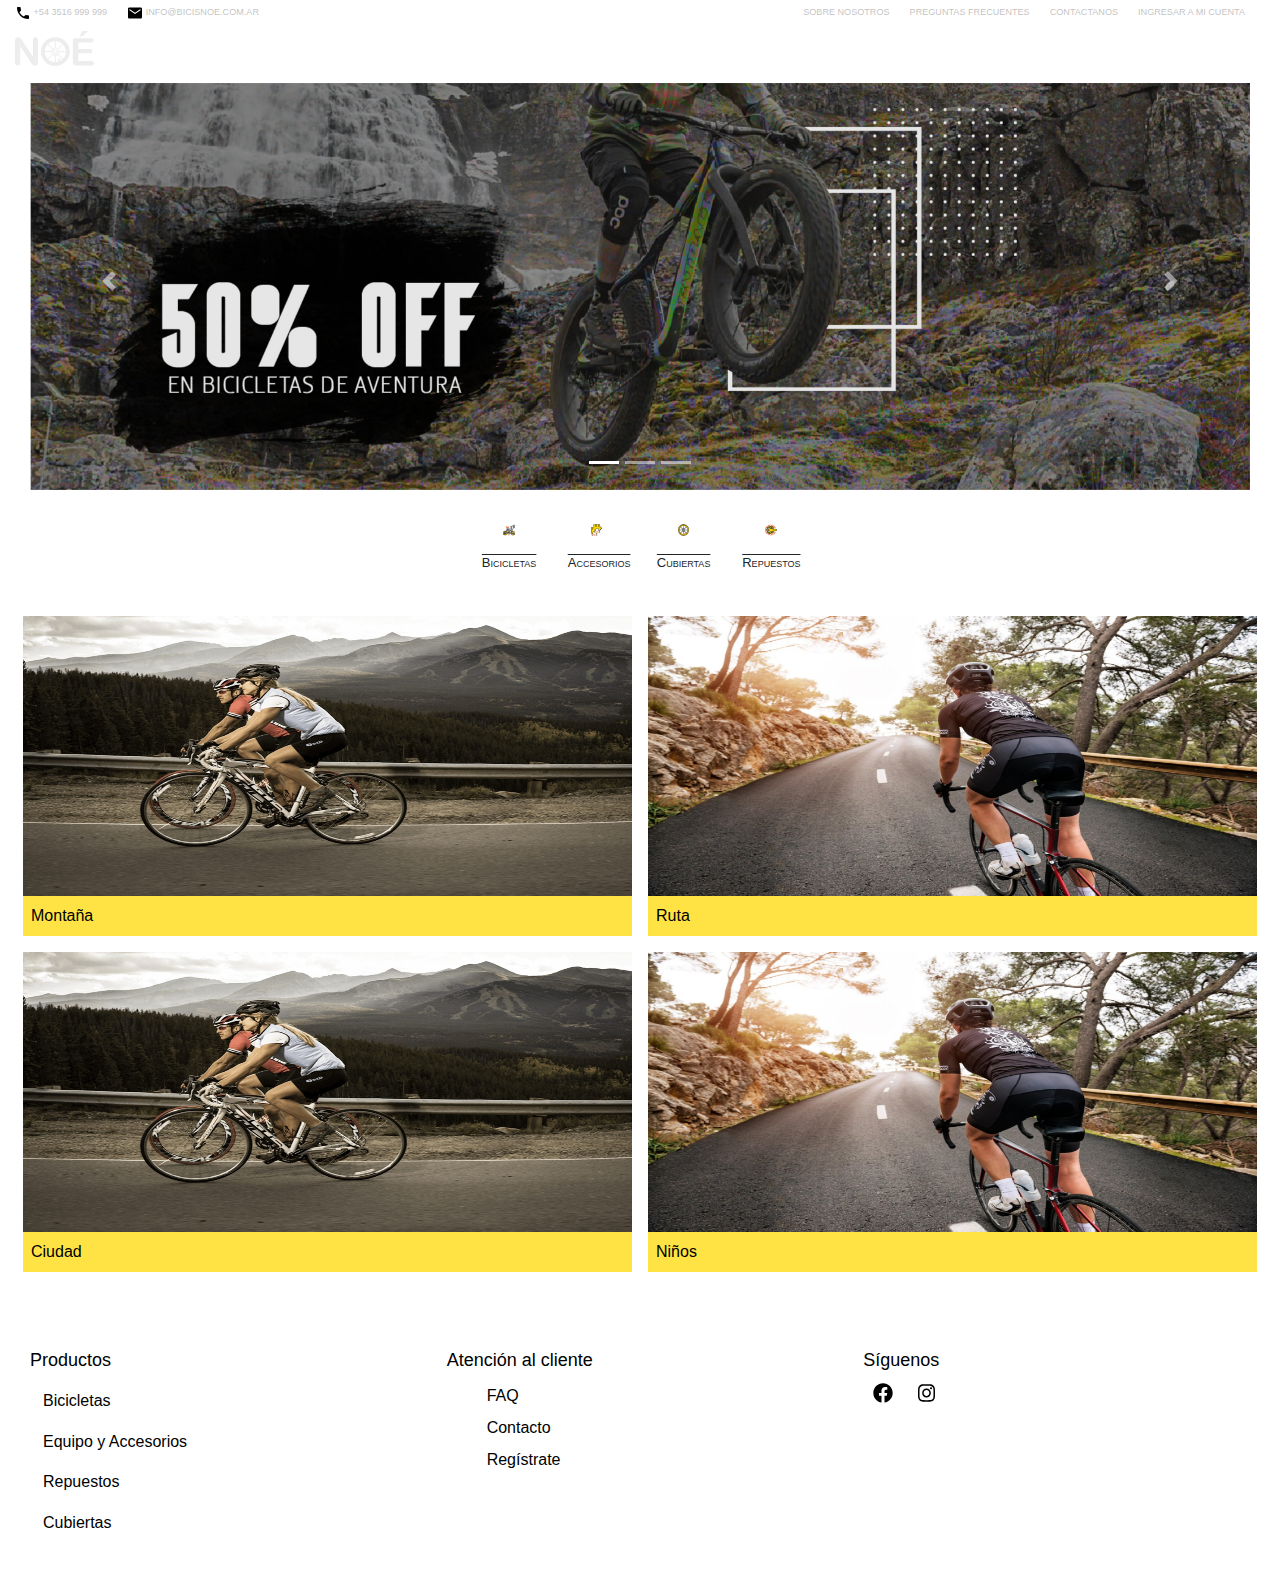
==== index.html @ f41d350d "usuario e iconos de busqueda" ====
<!DOCTYPE html>
<html lang="en">
<head>
  <meta charset="UTF-8">
  <meta name="viewport" content="width=device-width, initial-scale=1.0">
  <meta http-equiv="X-UA-Compatible" content="ie=edge">
  <!-- Bootstrap CSS -->
  <link rel="stylesheet" href="https://stackpath.bootstrapcdn.com/bootstrap/4.3.1/css/bootstrap.min.css" integrity="sha384-ggOyR0iXCbMQv3Xipma34MD+dH/1fQ784/j6cY/iJTQUOhcWr7x9JvoRxT2MZw1T" crossorigin="anonymous">
  <link rel="stylesheet" href="css\stylehome.css">
  <title>HOME </title>
</head>
<body>
  <div class="container col-md-12">
    <header>
      <div class="header-nav-top">
        <div class="nav-contacto float-left">
          <ul class="nav">
            <li class="nav-item">
              <a class="nav-link active" href="tel:543516999999" target="_blank"> <img src="img/ICONOS/telefono.svg" alt="" height="16"> +54 3516 999 999</a>
            </li>
            <li class="nav-item">
              <a class="nav-link" href="mailto:info@bicisnoe.com.ar" target="_blank"> <img src="img/ICONOS/mail.svg" alt="" height="16"> info@bicisnoe.com.ar</a>
            </li>
          </ul>
        </div>
        <div class="nav-nosotros float-right d-none d-md-block">
          <ul class="nav">
            <li class="nav-item">
              <a class="nav-link active" href="contacto.html">sobre nosotros</a>
            </li>
            <li class="nav-item">
              <a class="nav-link" href="faq.html">preguntas frecuentes</a>
            </li>
            <li class="nav-item">
              <a class="nav-link" href="contacto.html">contactanos</a>
            </li>
            <li class="nav-item">
              <a class="nav-link" href="login.html">Ingresar a mi cuenta</a>
            </li>
          </ul>
        </div>
      </div>
      <nav class="navbar navbar-expand-md navbar-dark noe-black col-12">
        <a class="navbar-brand" href="index.html"> <img src="img/LOGO/SVG/logo_blanco.svg" alt="logo" height="35"></a>
        <button class="navbar-toggler" type="button" data-toggle="collapse" data-target="#navbarNav" aria-controls="navbarNav" aria-expanded="false" aria-label="Toggle navigation" style="text-align:center;">
          <span class="navbar-toggler-icon"></span>
        </button>
        <div class="collapse navbar-collapse justify-content-center" id="navbarNav">
          <ul class="navbar-nav ">
            <li class="nav-item">
              <a class="nav-link" href="tienda.html #">Bicicletas <span class="sr-only">(current)</span></a>
            </li>
            <li class="nav-item">
              <a class="nav-link" href="tienda.html #">Equipo y Accesorios</a>
            </li>
            <li class="nav-item">
              <a class="nav-link" href="tienda.html #">Repuestos</a>
            </li>
            <li class="nav-item">
              <a class="nav-link" href="tienda.html #">Cubiertas</a>
            </li>
            <li class="nav-item">
              <a class="nav-link" href="tienda.html #">Sale !</a>
            </li>
          </ul>
        </div>
        <div class="nav-item d-block d-md-none">
          <a class="nav-link" href="login.html">Ingresar</a>
        </div>
        <div class="navbar d-flex justify-content-end" id="navbar-iconos">
          <a class="search" href="#"><img src="img/iconos/search.png" alt=""></a>
          <a class="bag" href="#"><img src="img/iconos/utilidad amarillos/bolsa.svg" alt=""></a>
        </div>
      </nav>
      <div class="nav-menu-nosostros d-block d-md-none">
        <div class="row w-100" style="margin: 0%; padding: 0%;">
          <div class="nav-menu col-6">
            <a class="nav-link" href="faq.html">preguntas frecuentes</a>
          </div>
          <div class="nav-menu col-3">
            <a class="nav-link" href="contacto.html">contactanos</a>
          </div>
          <div class="nav-menu col-3">
            <a class="nav-link" href="registro.html">Registrate</a>
          </div>
        </div>
      </div>
    </header>
    <main>
      <div id="carouselExampleCaptions" class="carousel slide" data-ride="carousel">
        <ol class="carousel-indicators">
          <li data-target="#carouselExampleCaptions" data-slide-to="0" class="active"></li>
          <li data-target="#carouselExampleCaptions" data-slide-to="1"></li>
          <li data-target="#carouselExampleCaptions" data-slide-to="2"></li>
        </ol>
        <div class="carousel-inner">
          <div class="carousel-item active">
            <img src="img/carousel/PROMO 1-100.jpg" class="d-block w-100 col-12" alt="imagen-repuestosS">
            <div class="carousel-caption">

            </div>
          </div>
          <div class="carousel-item">
            <img src="img/carousel/PROMO 2-100.jpg" class="d-block w-100 col-12" alt="imagen-accesorios" >
            <div class="carousel-caption">

            </div>
          </div>
          <div class="carousel-item">
            <img src="img/carousel/PROMO 3-100.jpg" class="d-block w-100 col-12" alt="bicicletas" >
            <div class="carousel-caption">

            </div>
          </div>
        </div>
        <a class="carousel-control-prev" href="#carouselExampleCaptions" role="button" data-slide="prev">
          <span class="carousel-control-prev-icon" aria-hidden="true"></span>
          <span class="sr-only">Previous</span>
        </a>
        <a class="carousel-control-next" href="#carouselExampleCaptions" role="button" data-slide="next">
          <span class="carousel-control-next-icon" aria-hidden="true"></span>
          <span class="sr-only">Next</span>
        </a>
      </div>
    </main>
    <section class="section-productos container-fluid d-flex">
      <div class="productos d-flex justify-content-center align-items-end w-100">
        <div class="row">
          <div class="col-6 col-md-3 text-center" id="bicicletas">
            <img src="img/ICONOS/SVG/SVG/Recurso 5.svg" alt="Bicicletas" width="20%" height="50">
            <h3>Bicicletas</h3>
          </div>
          <div class="col-6 col-md-3 text-center" id="accesorios">
            <img src="img/ICONOS/SVG/SVG/Recurso 6.svg" alt="Accesorios" width="20%" height="50">
            <h3>Accesorios</h3>
          </div>
          <div class="col-6 col-md-3 text-center" id="cubiertas">
            <img src="img/ICONOS/SVG/SVG/Recurso 9.svg" alt="Cubiertas" width="20%" height="50">
            <h3>Cubiertas</h3>
          </div>
          <div class="col-6 col-md-3 text-center" id="repuestos">
            <img src="img/ICONOS/SVG/SVG/Recurso 10.svg" alt="Repuestos" width="20%" height="50">
            <h3>Repuestos</h3>
          </div>
        </div>
      </div>
    </section>
    <section class="nuestras-bicis container-fluid d-flex">
      <div class="productos d-flex justify-content-center align-items-end w-100">
        <div class="row">
          <div class="col-md-6 p-2">
            <img src="img/ICONOS/SVG/slider1.jpg" alt="" height="280" width="100%">
            <div class="estilos-bici d-flex p-2 bd-highlight"> Montaña </div>
          </div>
          <div class="col-md-6 p-2">
            <img src="img/ICONOS/SVG/slider2.jpg" alt="" height="280" width="100%">
            <div class="estilos-bici d-flex p-2 bd-highlight">Ruta</div>
          </div>
          <div class="col-md-6 p-2">
            <img src="img/ICONOS/SVG/slider1.jpg" alt="" height="280" width="100%">
            <div class="estilos-bici d-flex p-2 bd-highlight"> Ciudad</div>
          </div>
          <div class="col-md-6 p-2">
            <img src="img/ICONOS/SVG/slider2.jpg" alt="" height="280" width="100%">
            <div class="estilos-bici d-flex p-2 bd-highlight">Niños</div>
          </div>
        </div>
      </div>
    </section>
    <span class="border-top"></span>
    <footer>
      <div class="row">
        <div class="productos col-md-4">
          <h4>Productos</h4>
          <div>
            <div id="headingOne">
              <h2 class="mb-0">
                <button class="btn btn-link" type="button" data-toggle="collapse" data-target="#collapseOne" aria-expanded="false" aria-controls="collapseOne">
                  Bicicletas
                </button>
              </h2>
            </div>
            <div id="collapseOne" class="collapse hide" aria-labelledby="headingOne" data-parent="#headingOne">
              <div class="body">
                <ul>
                  <li>Aventura</li>
                  <li>Ciudad</li>
                  <li>Velocidad</li>
                  <li>Carretera</li>
                </ul>
              </div>
            </div>
          </div>
          <div>
            <div id="headingTwo">
              <h2 class="mb-0">
                <button class="btn btn-link collapsed" type="button" data-toggle="collapse" data-target="#collapseTwo" aria-expanded="false" aria-controls="collapseTwo">
                  Equipo y Accesorios
                </button>
              </h2>
            </div>
            <div id="collapseTwo" class="collapse" aria-labelledby="headingTwo" data-parent="#headingTwo">
              <div class="body">
                <ul>
                  <li>Cascos</li>
                  <li>Camisetas y Jerseys</li>
                  <li>Protecciones</li>
                </ul>
              </div>
            </div>
          </div>
          <div>
            <div id="headingThree">
              <h2 class="mb-0">
                <button class="btn btn-link collapsed" type="button" data-toggle="collapse" data-target="#collapseThree" aria-expanded="false" aria-controls="collapseThree">
                  Repuestos
                </button>
              </h2>
            </div>
            <div id="collapseThree" class="collapse" aria-labelledby="headingThree" data-parent="#headingThree">
              <div class="body">
                <ul>
                  <li>Cascos</li>
                  <li>Camisetas y Jerseys</li>
                  <li>Protecciones</li>
                </ul>
              </div>
            </div>
          </div>
          <div>
            <div id="headingFour">
              <h2 class="mb-0">
                <button class="btn btn-link collapsed" type="button" data-toggle="collapse" data-target="#collapseFour" aria-expanded="false" aria-controls="collapseFour">
                  Cubiertas
                </button>
              </h2>
            </div>
            <div id="collapseFour" class="collapse" aria-labelledby="headingFour" data-parent="#headingFour">
              <div class="body">
                <ul>
                  <li>Cascos</li>
                  <li>Camisetas y Jerseys</li>
                  <li>Protecciones</li>
                </ul>
              </div>
            </div>
          </div>
        </div>
        <div class="atencion-clientes col-md-4">
          <h4>Atención al cliente</h4>
          <ul>
            <li>
              <a href="faq.html">FAQ</a>
            </li>
            <li>
              <a href="#contacto">Contacto</a>
            </li>
            <li>
              <a href="registro.html">Regístrate</a>
            </li>
          </ul>
        </div>
        <div class="redes col-md-4">
          <h4> Síguenos</h4>
          <a href="https://fb.com"><img src="img/ICONOS/facebook-brands.svg" alt="linkfacebook" height="20"></a>
          <a href="https://instagram.com"><img src="img/ICONOS/instagram-brands.svg" alt="linkinstagram" height="20"></a>
        </div>
      </div>
    </footer>
  </div>



  <!-- Optional JavaScript -->
  <!-- jQuery first, then Popper.js, then Bootstrap JS -->
  <script src="https://code.jquery.com/jquery-3.3.1.slim.min.js" integrity="sha384-q8i/X+965DzO0rT7abK41JStQIAqVgRVzpbzo5smXKp4YfRvH+8abtTE1Pi6jizo" crossorigin="anonymous"></script>
  <script src="https://cdnjs.cloudflare.com/ajax/libs/popper.js/1.14.7/umd/popper.min.js" integrity="sha384-UO2eT0CpHqdSJQ6hJty5KVphtPhzWj9WO1clHTMGa3JDZwrnQq4sF86dIHNDz0W1" crossorigin="anonymous"></script>
  <script src="https://stackpath.bootstrapcdn.com/bootstrap/4.3.1/js/bootstrap.min.js" integrity="sha384-JjSmVgyd0p3pXB1rRibZUAYoIIy6OrQ6VrjIEaFf/nJGzIxFDsf4x0xIM+B07jRM" crossorigin="anonymous"></script>
</body>
</html>
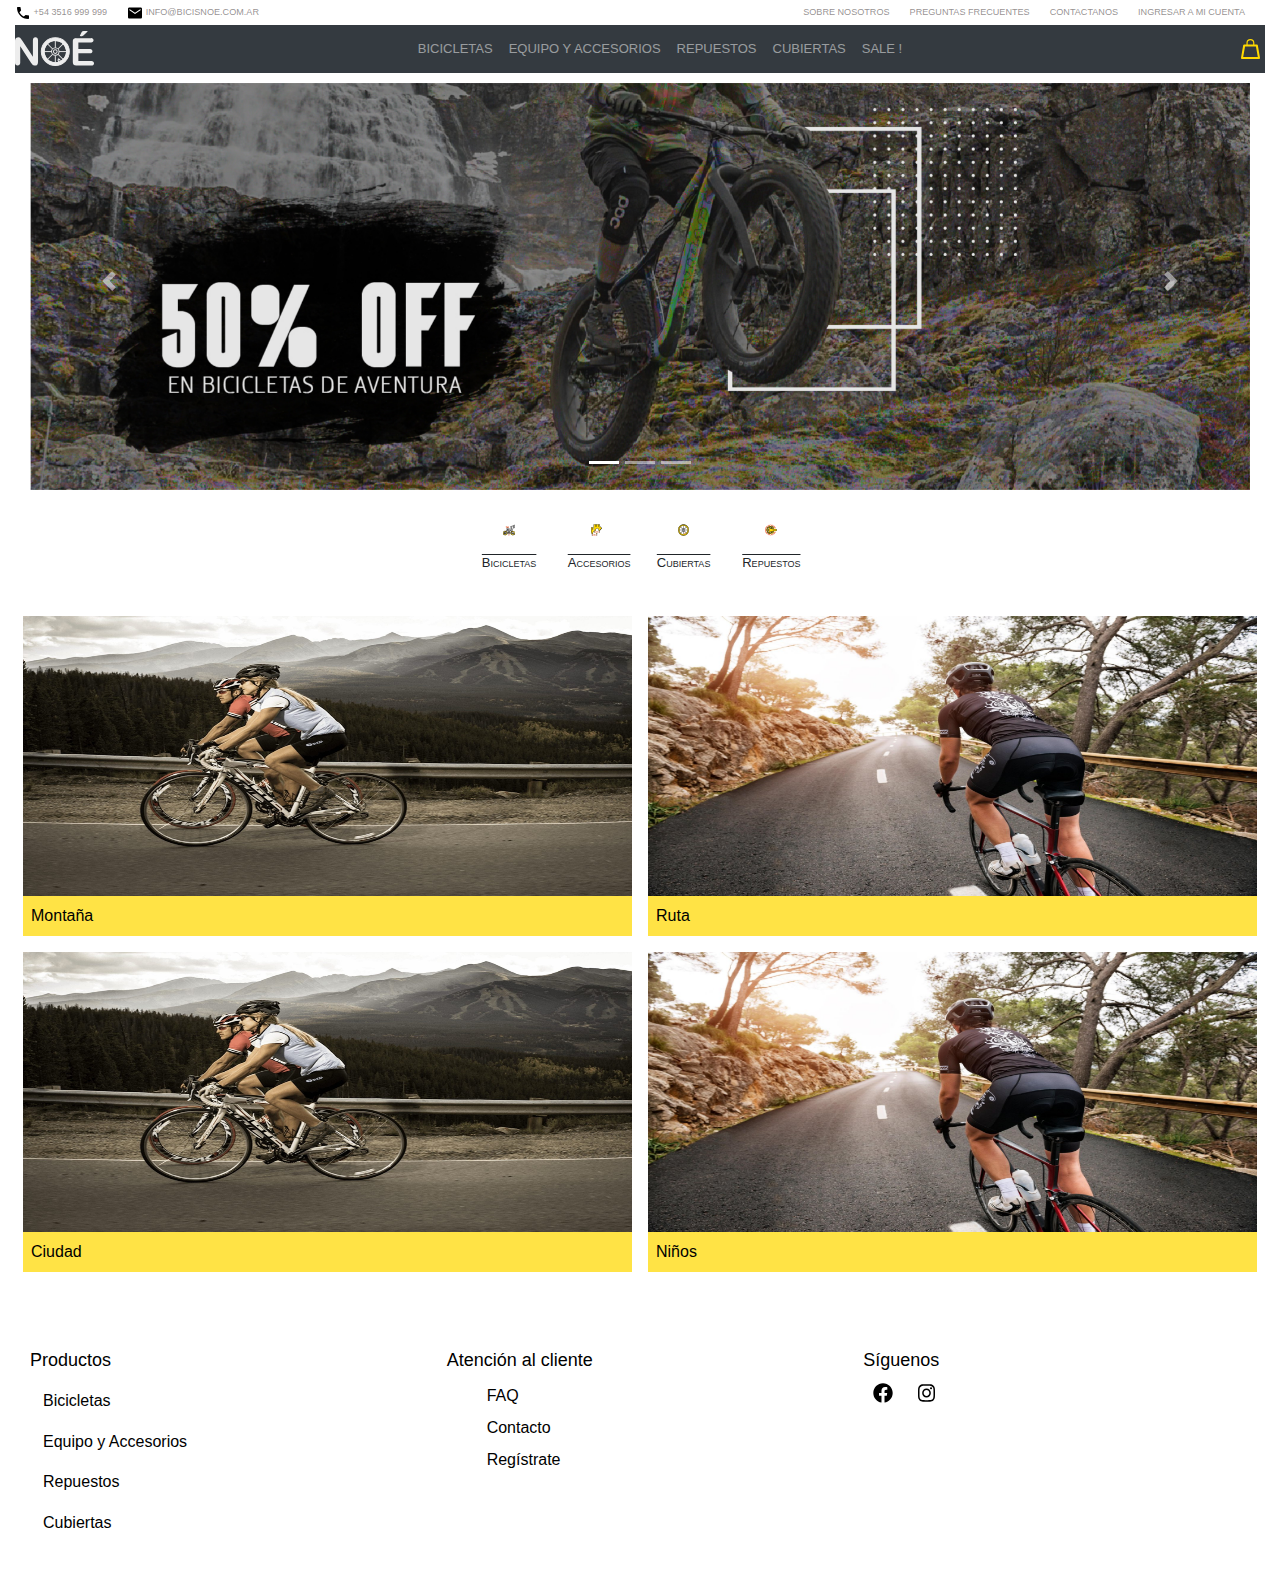
==== commit a5f86dfb: "cambios en background" ====
--- a/index.html
+++ b/index.html
@@ -1,280 +1,280 @@
-<!DOCTYPE html>
-<html lang="en">
-<head>
-  <meta charset="UTF-8">
-  <meta name="viewport" content="width=device-width, initial-scale=1.0">
-  <meta http-equiv="X-UA-Compatible" content="ie=edge">
-  <!-- Bootstrap CSS -->
-  <link rel="stylesheet" href="https://stackpath.bootstrapcdn.com/bootstrap/4.3.1/css/bootstrap.min.css" integrity="sha384-ggOyR0iXCbMQv3Xipma34MD+dH/1fQ784/j6cY/iJTQUOhcWr7x9JvoRxT2MZw1T" crossorigin="anonymous">
-  <link rel="stylesheet" href="css\stylehome.css">
-  <title>HOME </title>
-</head>
-<body>
-  <div class="container col-md-12">
-    <header>
-      <div class="header-nav-top">
-        <div class="nav-contacto float-left">
-          <ul class="nav">
-            <li class="nav-item">
-              <a class="nav-link active" href="tel:543516999999" target="_blank"> <img src="img/ICONOS/telefono.svg" alt="" height="16"> +54 3516 999 999</a>
-            </li>
-            <li class="nav-item">
-              <a class="nav-link" href="mailto:info@bicisnoe.com.ar" target="_blank"> <img src="img/ICONOS/mail.svg" alt="" height="16"> info@bicisnoe.com.ar</a>
-            </li>
-          </ul>
-        </div>
-        <div class="nav-nosotros float-right d-none d-md-block">
-          <ul class="nav">
-            <li class="nav-item">
-              <a class="nav-link active" href="contacto.html">sobre nosotros</a>
-            </li>
-            <li class="nav-item">
-              <a class="nav-link" href="faq.html">preguntas frecuentes</a>
-            </li>
-            <li class="nav-item">
-              <a class="nav-link" href="contacto.html">contactanos</a>
-            </li>
-            <li class="nav-item">
-              <a class="nav-link" href="login.html">Ingresar a mi cuenta</a>
-            </li>
-          </ul>
-        </div>
-      </div>
-      <nav class="navbar navbar-expand-md navbar-dark noe-black col-12">
-        <a class="navbar-brand" href="index.html"> <img src="img/LOGO/SVG/logo_blanco.svg" alt="logo" height="35"></a>
-        <button class="navbar-toggler" type="button" data-toggle="collapse" data-target="#navbarNav" aria-controls="navbarNav" aria-expanded="false" aria-label="Toggle navigation" style="text-align:center;">
-          <span class="navbar-toggler-icon"></span>
-        </button>
-        <div class="collapse navbar-collapse justify-content-center" id="navbarNav">
-          <ul class="navbar-nav ">
-            <li class="nav-item">
-              <a class="nav-link" href="tienda.html #">Bicicletas <span class="sr-only">(current)</span></a>
-            </li>
-            <li class="nav-item">
-              <a class="nav-link" href="tienda.html #">Equipo y Accesorios</a>
-            </li>
-            <li class="nav-item">
-              <a class="nav-link" href="tienda.html #">Repuestos</a>
-            </li>
-            <li class="nav-item">
-              <a class="nav-link" href="tienda.html #">Cubiertas</a>
-            </li>
-            <li class="nav-item">
-              <a class="nav-link" href="tienda.html #">Sale !</a>
-            </li>
-          </ul>
-        </div>
-        <div class="nav-item d-block d-md-none">
-          <a class="nav-link" href="login.html">Ingresar</a>
-        </div>
-        <div class="navbar d-flex justify-content-end" id="navbar-iconos">
-          <a class="search" href="#"><img src="img/iconos/search.png" alt=""></a>
-          <a class="bag" href="#"><img src="img/iconos/utilidad amarillos/bolsa.svg" alt=""></a>
-        </div>
-      </nav>
-      <div class="nav-menu-nosostros d-block d-md-none">
-        <div class="row w-100" style="margin: 0%; padding: 0%;">
-          <div class="nav-menu col-6">
-            <a class="nav-link" href="faq.html">preguntas frecuentes</a>
-          </div>
-          <div class="nav-menu col-3">
-            <a class="nav-link" href="contacto.html">contactanos</a>
-          </div>
-          <div class="nav-menu col-3">
-            <a class="nav-link" href="registro.html">Registrate</a>
-          </div>
-        </div>
-      </div>
-    </header>
-    <main>
-      <div id="carouselExampleCaptions" class="carousel slide" data-ride="carousel">
-        <ol class="carousel-indicators">
-          <li data-target="#carouselExampleCaptions" data-slide-to="0" class="active"></li>
-          <li data-target="#carouselExampleCaptions" data-slide-to="1"></li>
-          <li data-target="#carouselExampleCaptions" data-slide-to="2"></li>
-        </ol>
-        <div class="carousel-inner">
-          <div class="carousel-item active">
-            <img src="img/carousel/PROMO 1-100.jpg" class="d-block w-100 col-12" alt="imagen-repuestosS">
-            <div class="carousel-caption">
-
-            </div>
-          </div>
-          <div class="carousel-item">
-            <img src="img/carousel/PROMO 2-100.jpg" class="d-block w-100 col-12" alt="imagen-accesorios" >
-            <div class="carousel-caption">
-
-            </div>
-          </div>
-          <div class="carousel-item">
-            <img src="img/carousel/PROMO 3-100.jpg" class="d-block w-100 col-12" alt="bicicletas" >
-            <div class="carousel-caption">
-
-            </div>
-          </div>
-        </div>
-        <a class="carousel-control-prev" href="#carouselExampleCaptions" role="button" data-slide="prev">
-          <span class="carousel-control-prev-icon" aria-hidden="true"></span>
-          <span class="sr-only">Previous</span>
-        </a>
-        <a class="carousel-control-next" href="#carouselExampleCaptions" role="button" data-slide="next">
-          <span class="carousel-control-next-icon" aria-hidden="true"></span>
-          <span class="sr-only">Next</span>
-        </a>
-      </div>
-    </main>
-    <section class="section-productos container-fluid d-flex">
-      <div class="productos d-flex justify-content-center align-items-end w-100">
-        <div class="row">
-          <div class="col-6 col-md-3 text-center" id="bicicletas">
-            <img src="img/ICONOS/SVG/SVG/Recurso 5.svg" alt="Bicicletas" width="20%" height="50">
-            <h3>Bicicletas</h3>
-          </div>
-          <div class="col-6 col-md-3 text-center" id="accesorios">
-            <img src="img/ICONOS/SVG/SVG/Recurso 6.svg" alt="Accesorios" width="20%" height="50">
-            <h3>Accesorios</h3>
-          </div>
-          <div class="col-6 col-md-3 text-center" id="cubiertas">
-            <img src="img/ICONOS/SVG/SVG/Recurso 9.svg" alt="Cubiertas" width="20%" height="50">
-            <h3>Cubiertas</h3>
-          </div>
-          <div class="col-6 col-md-3 text-center" id="repuestos">
-            <img src="img/ICONOS/SVG/SVG/Recurso 10.svg" alt="Repuestos" width="20%" height="50">
-            <h3>Repuestos</h3>
-          </div>
-        </div>
-      </div>
-    </section>
-    <section class="nuestras-bicis container-fluid d-flex">
-      <div class="productos d-flex justify-content-center align-items-end w-100">
-        <div class="row">
-          <div class="col-md-6 p-2">
-            <img src="img/ICONOS/SVG/slider1.jpg" alt="" height="280" width="100%">
-            <div class="estilos-bici d-flex p-2 bd-highlight"> Montaña </div>
-          </div>
-          <div class="col-md-6 p-2">
-            <img src="img/ICONOS/SVG/slider2.jpg" alt="" height="280" width="100%">
-            <div class="estilos-bici d-flex p-2 bd-highlight">Ruta</div>
-          </div>
-          <div class="col-md-6 p-2">
-            <img src="img/ICONOS/SVG/slider1.jpg" alt="" height="280" width="100%">
-            <div class="estilos-bici d-flex p-2 bd-highlight"> Ciudad</div>
-          </div>
-          <div class="col-md-6 p-2">
-            <img src="img/ICONOS/SVG/slider2.jpg" alt="" height="280" width="100%">
-            <div class="estilos-bici d-flex p-2 bd-highlight">Niños</div>
-          </div>
-        </div>
-      </div>
-    </section>
-    <span class="border-top"></span>
-    <footer>
-      <div class="row">
-        <div class="productos col-md-4">
-          <h4>Productos</h4>
-          <div>
-            <div id="headingOne">
-              <h2 class="mb-0">
-                <button class="btn btn-link" type="button" data-toggle="collapse" data-target="#collapseOne" aria-expanded="false" aria-controls="collapseOne">
-                  Bicicletas
-                </button>
-              </h2>
-            </div>
-            <div id="collapseOne" class="collapse hide" aria-labelledby="headingOne" data-parent="#headingOne">
-              <div class="body">
-                <ul>
-                  <li>Aventura</li>
-                  <li>Ciudad</li>
-                  <li>Velocidad</li>
-                  <li>Carretera</li>
-                </ul>
-              </div>
-            </div>
-          </div>
-          <div>
-            <div id="headingTwo">
-              <h2 class="mb-0">
-                <button class="btn btn-link collapsed" type="button" data-toggle="collapse" data-target="#collapseTwo" aria-expanded="false" aria-controls="collapseTwo">
-                  Equipo y Accesorios
-                </button>
-              </h2>
-            </div>
-            <div id="collapseTwo" class="collapse" aria-labelledby="headingTwo" data-parent="#headingTwo">
-              <div class="body">
-                <ul>
-                  <li>Cascos</li>
-                  <li>Camisetas y Jerseys</li>
-                  <li>Protecciones</li>
-                </ul>
-              </div>
-            </div>
-          </div>
-          <div>
-            <div id="headingThree">
-              <h2 class="mb-0">
-                <button class="btn btn-link collapsed" type="button" data-toggle="collapse" data-target="#collapseThree" aria-expanded="false" aria-controls="collapseThree">
-                  Repuestos
-                </button>
-              </h2>
-            </div>
-            <div id="collapseThree" class="collapse" aria-labelledby="headingThree" data-parent="#headingThree">
-              <div class="body">
-                <ul>
-                  <li>Cascos</li>
-                  <li>Camisetas y Jerseys</li>
-                  <li>Protecciones</li>
-                </ul>
-              </div>
-            </div>
-          </div>
-          <div>
-            <div id="headingFour">
-              <h2 class="mb-0">
-                <button class="btn btn-link collapsed" type="button" data-toggle="collapse" data-target="#collapseFour" aria-expanded="false" aria-controls="collapseFour">
-                  Cubiertas
-                </button>
-              </h2>
-            </div>
-            <div id="collapseFour" class="collapse" aria-labelledby="headingFour" data-parent="#headingFour">
-              <div class="body">
-                <ul>
-                  <li>Cascos</li>
-                  <li>Camisetas y Jerseys</li>
-                  <li>Protecciones</li>
-                </ul>
-              </div>
-            </div>
-          </div>
-        </div>
-        <div class="atencion-clientes col-md-4">
-          <h4>Atención al cliente</h4>
-          <ul>
-            <li>
-              <a href="faq.html">FAQ</a>
-            </li>
-            <li>
-              <a href="#contacto">Contacto</a>
-            </li>
-            <li>
-              <a href="registro.html">Regístrate</a>
-            </li>
-          </ul>
-        </div>
-        <div class="redes col-md-4">
-          <h4> Síguenos</h4>
-          <a href="https://fb.com"><img src="img/ICONOS/facebook-brands.svg" alt="linkfacebook" height="20"></a>
-          <a href="https://instagram.com"><img src="img/ICONOS/instagram-brands.svg" alt="linkinstagram" height="20"></a>
-        </div>
-      </div>
-    </footer>
-  </div>
-
-
-
-  <!-- Optional JavaScript -->
-  <!-- jQuery first, then Popper.js, then Bootstrap JS -->
-  <script src="https://code.jquery.com/jquery-3.3.1.slim.min.js" integrity="sha384-q8i/X+965DzO0rT7abK41JStQIAqVgRVzpbzo5smXKp4YfRvH+8abtTE1Pi6jizo" crossorigin="anonymous"></script>
-  <script src="https://cdnjs.cloudflare.com/ajax/libs/popper.js/1.14.7/umd/popper.min.js" integrity="sha384-UO2eT0CpHqdSJQ6hJty5KVphtPhzWj9WO1clHTMGa3JDZwrnQq4sF86dIHNDz0W1" crossorigin="anonymous"></script>
-  <script src="https://stackpath.bootstrapcdn.com/bootstrap/4.3.1/js/bootstrap.min.js" integrity="sha384-JjSmVgyd0p3pXB1rRibZUAYoIIy6OrQ6VrjIEaFf/nJGzIxFDsf4x0xIM+B07jRM" crossorigin="anonymous"></script>
-</body>
-</html>
+<!DOCTYPE html>
+<html lang="en">
+<head>
+  <meta charset="UTF-8">
+  <meta name="viewport" content="width=device-width, initial-scale=1.0">
+  <meta http-equiv="X-UA-Compatible" content="ie=edge">
+  <!-- Bootstrap CSS -->
+  <link rel="stylesheet" href="https://stackpath.bootstrapcdn.com/bootstrap/4.3.1/css/bootstrap.min.css" integrity="sha384-ggOyR0iXCbMQv3Xipma34MD+dH/1fQ784/j6cY/iJTQUOhcWr7x9JvoRxT2MZw1T" crossorigin="anonymous">
+  <link rel="stylesheet" href="css\stylehome.css">
+  <title>HOME </title>
+</head>
+<body>
+  <div class="container col-md-12">
+    <header>
+      <div class="header-nav-top">
+        <div class="nav-contacto float-left">
+          <ul class="nav">
+            <li class="nav-item">
+              <a class="nav-link active" href="tel:543516999999" target="_blank"> <img src="img/ICONOS/telefono.svg" alt="" height="16"> +54 3516 999 999</a>
+            </li>
+            <li class="nav-item">
+              <a class="nav-link" href="mailto:info@bicisnoe.com.ar" target="_blank"> <img src="img/ICONOS/mail.svg" alt="" height="16"> info@bicisnoe.com.ar</a>
+            </li>
+          </ul>
+        </div>
+        <div class="nav-nosotros float-right d-none d-md-block">
+          <ul class="nav">
+            <li class="nav-item">
+              <a class="nav-link active" href="contacto.html">sobre nosotros</a>
+            </li>
+            <li class="nav-item">
+              <a class="nav-link" href="faq.html">preguntas frecuentes</a>
+            </li>
+            <li class="nav-item">
+              <a class="nav-link" href="contacto.html">contactanos</a>
+            </li>
+            <li class="nav-item">
+              <a class="nav-link" href="login.html">Ingresar a mi cuenta</a>
+            </li>
+          </ul>
+        </div>
+      </div>
+      <nav class="navbar navbar-expand-md navbar-dark bg-dark col-12">
+        <a class="navbar-brand" href="index.html"> <img src="img/LOGO/SVG/logo_blanco.svg" alt="logo" height="35"></a>
+        <button class="navbar-toggler" type="button" data-toggle="collapse" data-target="#navbarNav" aria-controls="navbarNav" aria-expanded="false" aria-label="Toggle navigation" style="text-align:center;">
+          <span class="navbar-toggler-icon"></span>
+        </button>
+        <div class="collapse navbar-collapse justify-content-center" id="navbarNav">
+          <ul class="navbar-nav ">
+            <li class="nav-item">
+              <a class="nav-link" href="tienda.html #">Bicicletas <span class="sr-only">(current)</span></a>
+            </li>
+            <li class="nav-item">
+              <a class="nav-link" href="tienda.html #">Equipo y Accesorios</a>
+            </li>
+            <li class="nav-item">
+              <a class="nav-link" href="tienda.html #">Repuestos</a>
+            </li>
+            <li class="nav-item">
+              <a class="nav-link" href="tienda.html #">Cubiertas</a>
+            </li>
+            <li class="nav-item">
+              <a class="nav-link" href="tienda.html #">Sale !</a>
+            </li>
+          </ul>
+        </div>
+        <div class="nav-item d-block d-md-none">
+          <a class="nav-link" href="login.html">Ingresar</a>
+        </div>
+        <div class="navbar d-flex justify-content-end" id="navbar-iconos">
+          <a class="search" href="tienda.html"><img src="img/iconos/search.png" alt=""></a>
+          <a class="bag" href="usuario.html"><img src="img/ICONOS/UTILIDAD AMARILLOS/bolsa.svg" alt="" height="20"></a>
+        </div>
+      </nav>
+      <div class="nav-menu-nosostros d-block d-md-none">
+        <div class="row w-100" style="margin: 0%; padding: 0%;">
+          <div class="nav-menu col-6">
+            <a class="nav-link" href="faq.html">preguntas frecuentes</a>
+          </div>
+          <div class="nav-menu col-3">
+            <a class="nav-link" href="contacto.html">contactanos</a>
+          </div>
+          <div class="nav-menu col-3">
+            <a class="nav-link" href="registro.html">Registrate</a>
+          </div>
+        </div>
+      </div>
+    </header>
+    <main>
+      <div id="carouselExampleCaptions" class="carousel slide" data-ride="carousel">
+        <ol class="carousel-indicators">
+          <li data-target="#carouselExampleCaptions" data-slide-to="0" class="active"></li>
+          <li data-target="#carouselExampleCaptions" data-slide-to="1"></li>
+          <li data-target="#carouselExampleCaptions" data-slide-to="2"></li>
+        </ol>
+        <div class="carousel-inner">
+          <div class="carousel-item active">
+            <img src="img/carousel/PROMO 1-100.jpg" class="d-block w-100 col-12" alt="imagen-repuestosS">
+            <div class="carousel-caption">
+              
+            </div>
+          </div>
+          <div class="carousel-item">
+            <img src="img/carousel/PROMO 2-100.jpg" class="d-block w-100 col-12" alt="imagen-accesorios" >
+            <div class="carousel-caption">
+              
+            </div>
+          </div>
+          <div class="carousel-item">
+            <img src="img/carousel/PROMO 3-100.jpg" class="d-block w-100 col-12" alt="bicicletas" >
+            <div class="carousel-caption">
+              
+            </div>
+          </div>
+        </div>
+        <a class="carousel-control-prev" href="#carouselExampleCaptions" role="button" data-slide="prev">
+          <span class="carousel-control-prev-icon" aria-hidden="true"></span>
+          <span class="sr-only">Previous</span>
+        </a>
+        <a class="carousel-control-next" href="#carouselExampleCaptions" role="button" data-slide="next">
+          <span class="carousel-control-next-icon" aria-hidden="true"></span>
+          <span class="sr-only">Next</span>
+        </a>
+      </div>
+    </main>
+    <section class="section-productos container-fluid d-flex">
+      <div class="productos d-flex justify-content-center align-items-end w-100">
+        <div class="row">
+          <div class="col-6 col-md-3 text-center" id="bicicletas">
+            <img src="img/ICONOS/SVG/SVG/Recurso 5.svg" alt="Bicicletas" width="20%" height="50">
+            <h3>Bicicletas</h3>
+          </div>
+          <div class="col-6 col-md-3 text-center" id="accesorios">
+            <img src="img/ICONOS/SVG/SVG/Recurso 6.svg" alt="Accesorios" width="20%" height="50">
+            <h3>Accesorios</h3>
+          </div>
+          <div class="col-6 col-md-3 text-center" id="cubiertas">
+            <img src="img/ICONOS/SVG/SVG/Recurso 9.svg" alt="Cubiertas" width="20%" height="50">
+            <h3>Cubiertas</h3>
+          </div>
+          <div class="col-6 col-md-3 text-center" id="repuestos">
+            <img src="img/ICONOS/SVG/SVG/Recurso 10.svg" alt="Repuestos" width="20%" height="50">
+            <h3>Repuestos</h3>
+          </div>
+        </div>
+      </div>
+    </section>
+    <section class="nuestras-bicis container-fluid d-flex">
+      <div class="productos d-flex justify-content-center align-items-end w-100">
+        <div class="row">
+          <div class="col-md-6 p-2">
+            <img src="img/ICONOS/SVG/slider1.jpg" alt="" height="280" width="100%">
+            <div class="estilos-bici d-flex p-2 bd-highlight"> Montaña </div>
+          </div>
+          <div class="col-md-6 p-2">
+            <img src="img/ICONOS/SVG/slider2.jpg" alt="" height="280" width="100%">
+            <div class="estilos-bici d-flex p-2 bd-highlight">Ruta</div>
+          </div>
+          <div class="col-md-6 p-2">
+            <img src="img/ICONOS/SVG/slider1.jpg" alt="" height="280" width="100%">
+            <div class="estilos-bici d-flex p-2 bd-highlight"> Ciudad</div>
+          </div>
+          <div class="col-md-6 p-2">
+            <img src="img/ICONOS/SVG/slider2.jpg" alt="" height="280" width="100%">
+            <div class="estilos-bici d-flex p-2 bd-highlight">Niños</div>
+          </div>
+        </div>
+      </div>
+    </section>
+    <span class="border-top"></span>
+    <footer>
+      <div class="row">
+        <div class="productos col-md-4">
+          <h4>Productos</h4>
+          <div>
+            <div id="headingOne">
+              <h2 class="mb-0">
+                <button class="btn btn-link" type="button" data-toggle="collapse" data-target="#collapseOne" aria-expanded="false" aria-controls="collapseOne">
+                  Bicicletas
+                </button>
+              </h2>
+            </div>
+            <div id="collapseOne" class="collapse hide" aria-labelledby="headingOne" data-parent="#headingOne">
+              <div class="body">
+                <ul>
+                  <li>Aventura</li>
+                  <li>Ciudad</li>
+                  <li>Velocidad</li>
+                  <li>Carretera</li>
+                </ul>
+              </div>
+            </div>
+          </div>
+          <div>
+            <div id="headingTwo">
+              <h2 class="mb-0">
+                <button class="btn btn-link collapsed" type="button" data-toggle="collapse" data-target="#collapseTwo" aria-expanded="false" aria-controls="collapseTwo">
+                  Equipo y Accesorios
+                </button>
+              </h2>
+            </div>
+            <div id="collapseTwo" class="collapse" aria-labelledby="headingTwo" data-parent="#headingTwo">
+              <div class="body">
+                <ul>
+                  <li>Cascos</li>
+                  <li>Camisetas y Jerseys</li>
+                  <li>Protecciones</li>
+                </ul>
+              </div>
+            </div>
+          </div>
+          <div>
+            <div id="headingThree">
+              <h2 class="mb-0">
+                <button class="btn btn-link collapsed" type="button" data-toggle="collapse" data-target="#collapseThree" aria-expanded="false" aria-controls="collapseThree">
+                  Repuestos
+                </button>
+              </h2>
+            </div>
+            <div id="collapseThree" class="collapse" aria-labelledby="headingThree" data-parent="#headingThree">
+              <div class="body">
+                <ul>
+                  <li>Cascos</li>
+                  <li>Camisetas y Jerseys</li>
+                  <li>Protecciones</li>
+                </ul>
+              </div>
+            </div>
+          </div>
+          <div>
+            <div id="headingFour">
+              <h2 class="mb-0">
+                <button class="btn btn-link collapsed" type="button" data-toggle="collapse" data-target="#collapseFour" aria-expanded="false" aria-controls="collapseFour">
+                  Cubiertas
+                </button>
+              </h2>
+            </div>
+            <div id="collapseFour" class="collapse" aria-labelledby="headingFour" data-parent="#headingFour">
+              <div class="body">
+                <ul>
+                  <li>Cascos</li>
+                  <li>Camisetas y Jerseys</li>
+                  <li>Protecciones</li>
+                </ul>
+              </div>
+            </div>
+          </div>
+        </div>
+        <div class="atencion-clientes col-md-4">
+          <h4>Atención al cliente</h4>
+          <ul>
+            <li>
+              <a href="faq.html">FAQ</a>
+            </li>
+            <li>
+              <a href="#contacto">Contacto</a>
+            </li>
+            <li>
+              <a href="registro.html">Regístrate</a>
+            </li>
+          </ul>
+        </div>
+        <div class="redes col-md-4">
+          <h4> Síguenos</h4>
+          <a href="https://fb.com"><img src="img/ICONOS/facebook-brands.svg" alt="linkfacebook" height="20"></a>
+          <a href="https://instagram.com"><img src="img/ICONOS/instagram-brands.svg" alt="linkinstagram" height="20"></a>
+        </div>
+      </div>
+    </footer>
+  </div>
+  
+  
+  
+  <!-- Optional JavaScript -->
+  <!-- jQuery first, then Popper.js, then Bootstrap JS -->
+  <script src="https://code.jquery.com/jquery-3.3.1.slim.min.js" integrity="sha384-q8i/X+965DzO0rT7abK41JStQIAqVgRVzpbzo5smXKp4YfRvH+8abtTE1Pi6jizo" crossorigin="anonymous"></script>
+  <script src="https://cdnjs.cloudflare.com/ajax/libs/popper.js/1.14.7/umd/popper.min.js" integrity="sha384-UO2eT0CpHqdSJQ6hJty5KVphtPhzWj9WO1clHTMGa3JDZwrnQq4sF86dIHNDz0W1" crossorigin="anonymous"></script>
+  <script src="https://stackpath.bootstrapcdn.com/bootstrap/4.3.1/js/bootstrap.min.js" integrity="sha384-JjSmVgyd0p3pXB1rRibZUAYoIIy6OrQ6VrjIEaFf/nJGzIxFDsf4x0xIM+B07jRM" crossorigin="anonymous"></script>
+</body>
+</html>
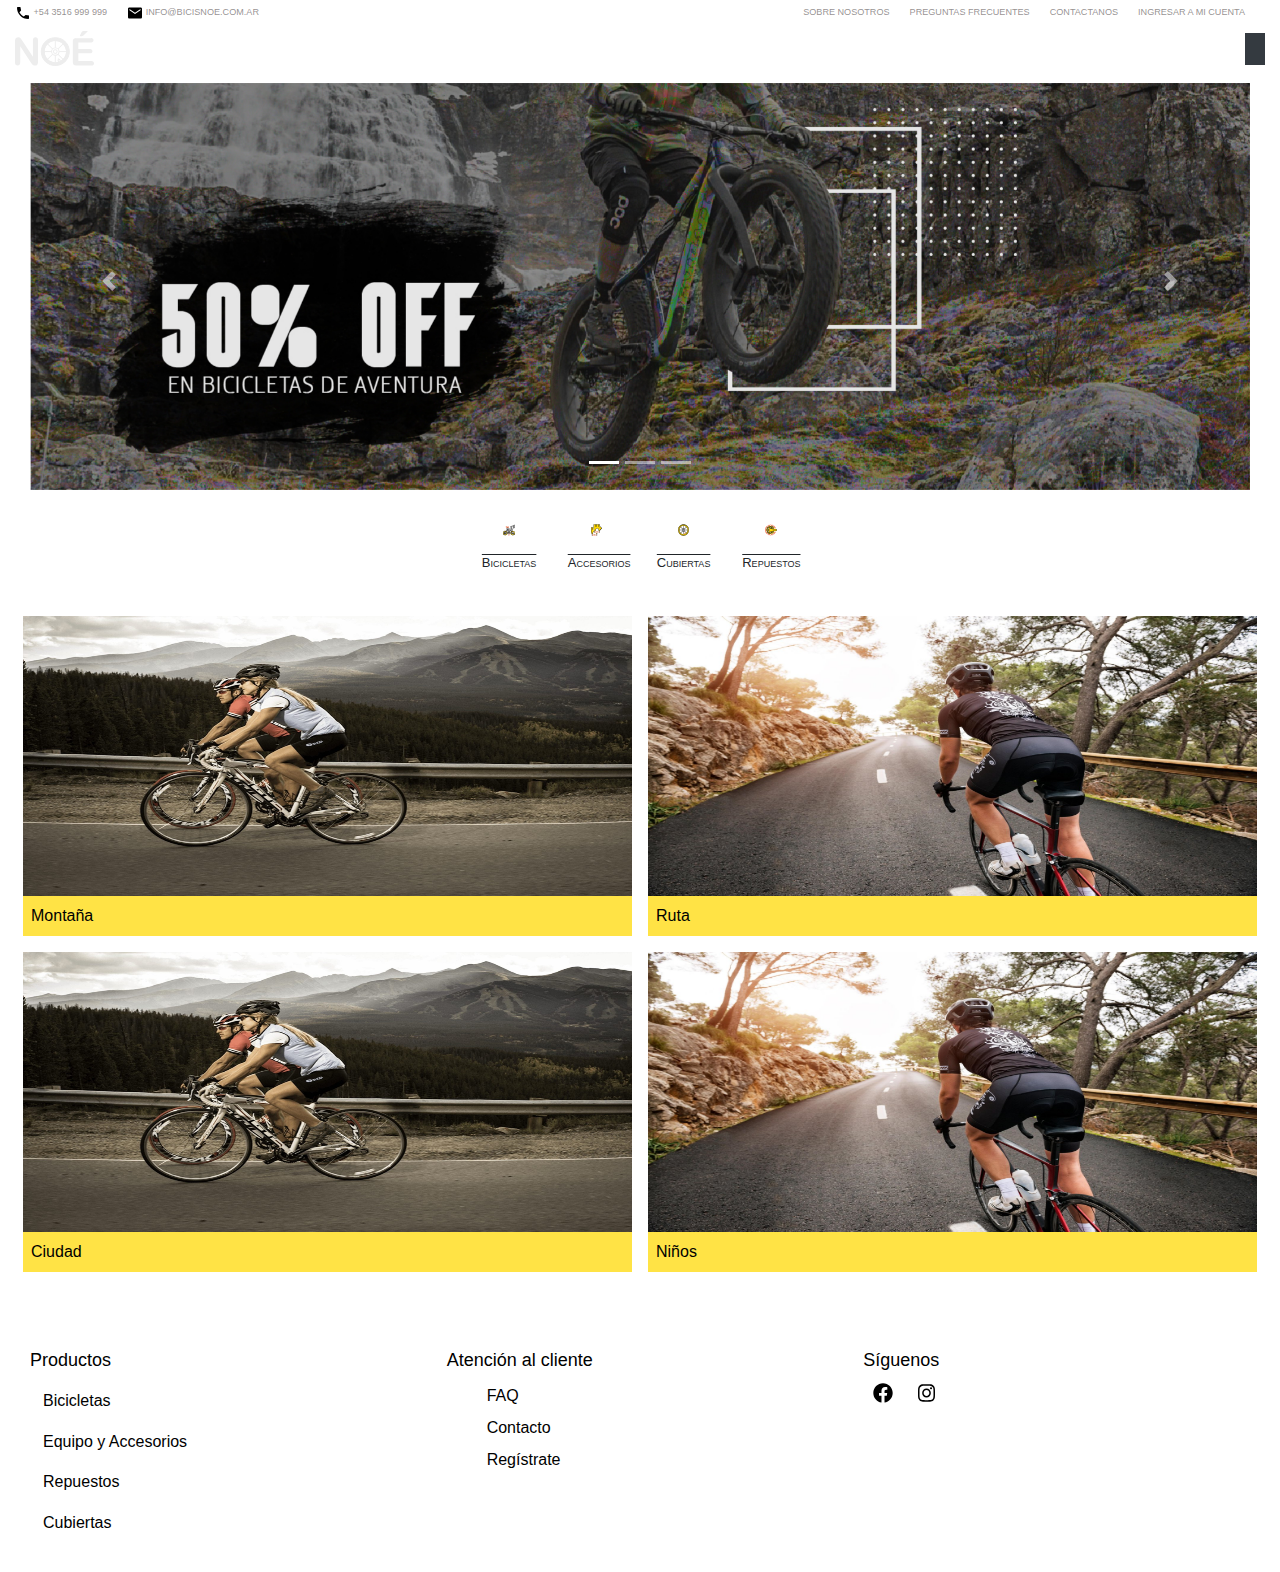
==== commit 1acd7470: "cambios en item" ====
--- a/index.html
+++ b/index.html
@@ -1,280 +1,280 @@
-<!DOCTYPE html>
-<html lang="en">
-<head>
-  <meta charset="UTF-8">
-  <meta name="viewport" content="width=device-width, initial-scale=1.0">
-  <meta http-equiv="X-UA-Compatible" content="ie=edge">
-  <!-- Bootstrap CSS -->
-  <link rel="stylesheet" href="https://stackpath.bootstrapcdn.com/bootstrap/4.3.1/css/bootstrap.min.css" integrity="sha384-ggOyR0iXCbMQv3Xipma34MD+dH/1fQ784/j6cY/iJTQUOhcWr7x9JvoRxT2MZw1T" crossorigin="anonymous">
-  <link rel="stylesheet" href="css\stylehome.css">
-  <title>HOME </title>
-</head>
-<body>
-  <div class="container col-md-12">
-    <header>
-      <div class="header-nav-top">
-        <div class="nav-contacto float-left">
-          <ul class="nav">
-            <li class="nav-item">
-              <a class="nav-link active" href="tel:543516999999" target="_blank"> <img src="img/ICONOS/telefono.svg" alt="" height="16"> +54 3516 999 999</a>
-            </li>
-            <li class="nav-item">
-              <a class="nav-link" href="mailto:info@bicisnoe.com.ar" target="_blank"> <img src="img/ICONOS/mail.svg" alt="" height="16"> info@bicisnoe.com.ar</a>
-            </li>
-          </ul>
-        </div>
-        <div class="nav-nosotros float-right d-none d-md-block">
-          <ul class="nav">
-            <li class="nav-item">
-              <a class="nav-link active" href="contacto.html">sobre nosotros</a>
-            </li>
-            <li class="nav-item">
-              <a class="nav-link" href="faq.html">preguntas frecuentes</a>
-            </li>
-            <li class="nav-item">
-              <a class="nav-link" href="contacto.html">contactanos</a>
-            </li>
-            <li class="nav-item">
-              <a class="nav-link" href="login.html">Ingresar a mi cuenta</a>
-            </li>
-          </ul>
-        </div>
-      </div>
-      <nav class="navbar navbar-expand-md navbar-dark bg-dark col-12">
-        <a class="navbar-brand" href="index.html"> <img src="img/LOGO/SVG/logo_blanco.svg" alt="logo" height="35"></a>
-        <button class="navbar-toggler" type="button" data-toggle="collapse" data-target="#navbarNav" aria-controls="navbarNav" aria-expanded="false" aria-label="Toggle navigation" style="text-align:center;">
-          <span class="navbar-toggler-icon"></span>
-        </button>
-        <div class="collapse navbar-collapse justify-content-center" id="navbarNav">
-          <ul class="navbar-nav ">
-            <li class="nav-item">
-              <a class="nav-link" href="tienda.html #">Bicicletas <span class="sr-only">(current)</span></a>
-            </li>
-            <li class="nav-item">
-              <a class="nav-link" href="tienda.html #">Equipo y Accesorios</a>
-            </li>
-            <li class="nav-item">
-              <a class="nav-link" href="tienda.html #">Repuestos</a>
-            </li>
-            <li class="nav-item">
-              <a class="nav-link" href="tienda.html #">Cubiertas</a>
-            </li>
-            <li class="nav-item">
-              <a class="nav-link" href="tienda.html #">Sale !</a>
-            </li>
-          </ul>
-        </div>
-        <div class="nav-item d-block d-md-none">
-          <a class="nav-link" href="login.html">Ingresar</a>
-        </div>
-        <div class="navbar d-flex justify-content-end" id="navbar-iconos">
-          <a class="search" href="tienda.html"><img src="img/iconos/search.png" alt=""></a>
-          <a class="bag" href="usuario.html"><img src="img/ICONOS/UTILIDAD AMARILLOS/bolsa.svg" alt="" height="20"></a>
-        </div>
-      </nav>
-      <div class="nav-menu-nosostros d-block d-md-none">
-        <div class="row w-100" style="margin: 0%; padding: 0%;">
-          <div class="nav-menu col-6">
-            <a class="nav-link" href="faq.html">preguntas frecuentes</a>
-          </div>
-          <div class="nav-menu col-3">
-            <a class="nav-link" href="contacto.html">contactanos</a>
-          </div>
-          <div class="nav-menu col-3">
-            <a class="nav-link" href="registro.html">Registrate</a>
-          </div>
-        </div>
-      </div>
-    </header>
-    <main>
-      <div id="carouselExampleCaptions" class="carousel slide" data-ride="carousel">
-        <ol class="carousel-indicators">
-          <li data-target="#carouselExampleCaptions" data-slide-to="0" class="active"></li>
-          <li data-target="#carouselExampleCaptions" data-slide-to="1"></li>
-          <li data-target="#carouselExampleCaptions" data-slide-to="2"></li>
-        </ol>
-        <div class="carousel-inner">
-          <div class="carousel-item active">
-            <img src="img/carousel/PROMO 1-100.jpg" class="d-block w-100 col-12" alt="imagen-repuestosS">
-            <div class="carousel-caption">
-              
-            </div>
-          </div>
-          <div class="carousel-item">
-            <img src="img/carousel/PROMO 2-100.jpg" class="d-block w-100 col-12" alt="imagen-accesorios" >
-            <div class="carousel-caption">
-              
-            </div>
-          </div>
-          <div class="carousel-item">
-            <img src="img/carousel/PROMO 3-100.jpg" class="d-block w-100 col-12" alt="bicicletas" >
-            <div class="carousel-caption">
-              
-            </div>
-          </div>
-        </div>
-        <a class="carousel-control-prev" href="#carouselExampleCaptions" role="button" data-slide="prev">
-          <span class="carousel-control-prev-icon" aria-hidden="true"></span>
-          <span class="sr-only">Previous</span>
-        </a>
-        <a class="carousel-control-next" href="#carouselExampleCaptions" role="button" data-slide="next">
-          <span class="carousel-control-next-icon" aria-hidden="true"></span>
-          <span class="sr-only">Next</span>
-        </a>
-      </div>
-    </main>
-    <section class="section-productos container-fluid d-flex">
-      <div class="productos d-flex justify-content-center align-items-end w-100">
-        <div class="row">
-          <div class="col-6 col-md-3 text-center" id="bicicletas">
-            <img src="img/ICONOS/SVG/SVG/Recurso 5.svg" alt="Bicicletas" width="20%" height="50">
-            <h3>Bicicletas</h3>
-          </div>
-          <div class="col-6 col-md-3 text-center" id="accesorios">
-            <img src="img/ICONOS/SVG/SVG/Recurso 6.svg" alt="Accesorios" width="20%" height="50">
-            <h3>Accesorios</h3>
-          </div>
-          <div class="col-6 col-md-3 text-center" id="cubiertas">
-            <img src="img/ICONOS/SVG/SVG/Recurso 9.svg" alt="Cubiertas" width="20%" height="50">
-            <h3>Cubiertas</h3>
-          </div>
-          <div class="col-6 col-md-3 text-center" id="repuestos">
-            <img src="img/ICONOS/SVG/SVG/Recurso 10.svg" alt="Repuestos" width="20%" height="50">
-            <h3>Repuestos</h3>
-          </div>
-        </div>
-      </div>
-    </section>
-    <section class="nuestras-bicis container-fluid d-flex">
-      <div class="productos d-flex justify-content-center align-items-end w-100">
-        <div class="row">
-          <div class="col-md-6 p-2">
-            <img src="img/ICONOS/SVG/slider1.jpg" alt="" height="280" width="100%">
-            <div class="estilos-bici d-flex p-2 bd-highlight"> Montaña </div>
-          </div>
-          <div class="col-md-6 p-2">
-            <img src="img/ICONOS/SVG/slider2.jpg" alt="" height="280" width="100%">
-            <div class="estilos-bici d-flex p-2 bd-highlight">Ruta</div>
-          </div>
-          <div class="col-md-6 p-2">
-            <img src="img/ICONOS/SVG/slider1.jpg" alt="" height="280" width="100%">
-            <div class="estilos-bici d-flex p-2 bd-highlight"> Ciudad</div>
-          </div>
-          <div class="col-md-6 p-2">
-            <img src="img/ICONOS/SVG/slider2.jpg" alt="" height="280" width="100%">
-            <div class="estilos-bici d-flex p-2 bd-highlight">Niños</div>
-          </div>
-        </div>
-      </div>
-    </section>
-    <span class="border-top"></span>
-    <footer>
-      <div class="row">
-        <div class="productos col-md-4">
-          <h4>Productos</h4>
-          <div>
-            <div id="headingOne">
-              <h2 class="mb-0">
-                <button class="btn btn-link" type="button" data-toggle="collapse" data-target="#collapseOne" aria-expanded="false" aria-controls="collapseOne">
-                  Bicicletas
-                </button>
-              </h2>
-            </div>
-            <div id="collapseOne" class="collapse hide" aria-labelledby="headingOne" data-parent="#headingOne">
-              <div class="body">
-                <ul>
-                  <li>Aventura</li>
-                  <li>Ciudad</li>
-                  <li>Velocidad</li>
-                  <li>Carretera</li>
-                </ul>
-              </div>
-            </div>
-          </div>
-          <div>
-            <div id="headingTwo">
-              <h2 class="mb-0">
-                <button class="btn btn-link collapsed" type="button" data-toggle="collapse" data-target="#collapseTwo" aria-expanded="false" aria-controls="collapseTwo">
-                  Equipo y Accesorios
-                </button>
-              </h2>
-            </div>
-            <div id="collapseTwo" class="collapse" aria-labelledby="headingTwo" data-parent="#headingTwo">
-              <div class="body">
-                <ul>
-                  <li>Cascos</li>
-                  <li>Camisetas y Jerseys</li>
-                  <li>Protecciones</li>
-                </ul>
-              </div>
-            </div>
-          </div>
-          <div>
-            <div id="headingThree">
-              <h2 class="mb-0">
-                <button class="btn btn-link collapsed" type="button" data-toggle="collapse" data-target="#collapseThree" aria-expanded="false" aria-controls="collapseThree">
-                  Repuestos
-                </button>
-              </h2>
-            </div>
-            <div id="collapseThree" class="collapse" aria-labelledby="headingThree" data-parent="#headingThree">
-              <div class="body">
-                <ul>
-                  <li>Cascos</li>
-                  <li>Camisetas y Jerseys</li>
-                  <li>Protecciones</li>
-                </ul>
-              </div>
-            </div>
-          </div>
-          <div>
-            <div id="headingFour">
-              <h2 class="mb-0">
-                <button class="btn btn-link collapsed" type="button" data-toggle="collapse" data-target="#collapseFour" aria-expanded="false" aria-controls="collapseFour">
-                  Cubiertas
-                </button>
-              </h2>
-            </div>
-            <div id="collapseFour" class="collapse" aria-labelledby="headingFour" data-parent="#headingFour">
-              <div class="body">
-                <ul>
-                  <li>Cascos</li>
-                  <li>Camisetas y Jerseys</li>
-                  <li>Protecciones</li>
-                </ul>
-              </div>
-            </div>
-          </div>
-        </div>
-        <div class="atencion-clientes col-md-4">
-          <h4>Atención al cliente</h4>
-          <ul>
-            <li>
-              <a href="faq.html">FAQ</a>
-            </li>
-            <li>
-              <a href="#contacto">Contacto</a>
-            </li>
-            <li>
-              <a href="registro.html">Regístrate</a>
-            </li>
-          </ul>
-        </div>
-        <div class="redes col-md-4">
-          <h4> Síguenos</h4>
-          <a href="https://fb.com"><img src="img/ICONOS/facebook-brands.svg" alt="linkfacebook" height="20"></a>
-          <a href="https://instagram.com"><img src="img/ICONOS/instagram-brands.svg" alt="linkinstagram" height="20"></a>
-        </div>
-      </div>
-    </footer>
-  </div>
-  
-  
-  
-  <!-- Optional JavaScript -->
-  <!-- jQuery first, then Popper.js, then Bootstrap JS -->
-  <script src="https://code.jquery.com/jquery-3.3.1.slim.min.js" integrity="sha384-q8i/X+965DzO0rT7abK41JStQIAqVgRVzpbzo5smXKp4YfRvH+8abtTE1Pi6jizo" crossorigin="anonymous"></script>
-  <script src="https://cdnjs.cloudflare.com/ajax/libs/popper.js/1.14.7/umd/popper.min.js" integrity="sha384-UO2eT0CpHqdSJQ6hJty5KVphtPhzWj9WO1clHTMGa3JDZwrnQq4sF86dIHNDz0W1" crossorigin="anonymous"></script>
-  <script src="https://stackpath.bootstrapcdn.com/bootstrap/4.3.1/js/bootstrap.min.js" integrity="sha384-JjSmVgyd0p3pXB1rRibZUAYoIIy6OrQ6VrjIEaFf/nJGzIxFDsf4x0xIM+B07jRM" crossorigin="anonymous"></script>
-</body>
-</html>
+<!DOCTYPE html>
+<html lang="en">
+<head>
+  <meta charset="UTF-8">
+  <meta name="viewport" content="width=device-width, initial-scale=1.0">
+  <meta http-equiv="X-UA-Compatible" content="ie=edge">
+  <!-- Bootstrap CSS -->
+  <link rel="stylesheet" href="https://stackpath.bootstrapcdn.com/bootstrap/4.3.1/css/bootstrap.min.css" integrity="sha384-ggOyR0iXCbMQv3Xipma34MD+dH/1fQ784/j6cY/iJTQUOhcWr7x9JvoRxT2MZw1T" crossorigin="anonymous">
+  <link rel="stylesheet" href="css\stylehome.css">
+  <title>HOME </title>
+</head>
+<body>
+  <div class="container col-md-12">
+    <header>
+      <div class="header-nav-top">
+        <div class="nav-contacto float-left">
+          <ul class="nav">
+            <li class="nav-item">
+              <a class="nav-link active" href="tel:543516999999" target="_blank"> <img src="img/ICONOS/telefono.svg" alt="" height="16"> +54 3516 999 999</a>
+            </li>
+            <li class="nav-item">
+              <a class="nav-link" href="mailto:info@bicisnoe.com.ar" target="_blank"> <img src="img/ICONOS/mail.svg" alt="" height="16"> info@bicisnoe.com.ar</a>
+            </li>
+          </ul>
+        </div>
+        <div class="nav-nosotros float-right d-none d-md-block">
+          <ul class="nav">
+            <li class="nav-item">
+              <a class="nav-link active" href="contacto.html">sobre nosotros</a>
+            </li>
+            <li class="nav-item">
+              <a class="nav-link" href="faq.html">preguntas frecuentes</a>
+            </li>
+            <li class="nav-item">
+              <a class="nav-link" href="contacto.html">contactanos</a>
+            </li>
+            <li class="nav-item">
+              <a class="nav-link" href="login.html">Ingresar a mi cuenta</a>
+            </li>
+          </ul>
+        </div>
+      </div>
+      <nav class="navbar navbar-expand-md navbar-dark col-12">
+        <a class="navbar-brand" href="index.html"> <img src="img/LOGO/SVG/logo_blanco.svg" alt="logo" height="35"></a>
+        <button class="navbar-toggler" type="button" data-toggle="collapse" data-target="#navbarNav" aria-controls="navbarNav" aria-expanded="false" aria-label="Toggle navigation" style="text-align:center;">
+          <span class="navbar-toggler-icon"></span>
+        </button>
+        <div class="collapse navbar-collapse justify-content-center" id="navbarNav">
+          <ul class="navbar-nav ">
+            <li class="nav-item">
+              <a class="nav-link" href="tienda.html #">Bicicletas <span class="sr-only">(current)</span></a>
+            </li>
+            <li class="nav-item">
+              <a class="nav-link" href="tienda.html #">Equipo y Accesorios</a>
+            </li>
+            <li class="nav-item">
+              <a class="nav-link" href="tienda.html #">Repuestos</a>
+            </li>
+            <li class="nav-item">
+              <a class="nav-link" href="tienda.html #">Cubiertas</a>
+            </li>
+            <li class="nav-item">
+              <a class="nav-link" href="tienda.html #">Sale !</a>
+            </li>
+          </ul>
+        </div>
+        <div class="nav-item d-block d-md-none">
+          <a class="nav-link" href="login.html">Ingresar</a>
+        </div>
+        <div class="navbar d-flex justify-content-end" id="navbar-iconos">
+          <a class="search" href="#"><img src="img/iconos/search.png" alt=""></a>
+          <a class="bag" href="#"><img src="img/iconos/utilidad amarillos/bolsa.svg" alt=""></a>
+        </div>
+      </nav>
+      <div class="nav-menu-nosostros d-block d-md-none">
+        <div class="row w-100" style="margin: 0%; padding: 0%;">
+          <div class="nav-menu col-6">
+            <a class="nav-link" href="faq.html">preguntas frecuentes</a>
+          </div>
+          <div class="nav-menu col-3">
+            <a class="nav-link" href="contacto.html">contactanos</a>
+          </div>
+          <div class="nav-menu col-3">
+            <a class="nav-link" href="registro.html">Registrate</a>
+          </div>
+        </div>
+      </div>
+    </header>
+    <main>
+      <div id="carouselExampleCaptions" class="carousel slide" data-ride="carousel">
+        <ol class="carousel-indicators">
+          <li data-target="#carouselExampleCaptions" data-slide-to="0" class="active"></li>
+          <li data-target="#carouselExampleCaptions" data-slide-to="1"></li>
+          <li data-target="#carouselExampleCaptions" data-slide-to="2"></li>
+        </ol>
+        <div class="carousel-inner">
+          <div class="carousel-item active">
+            <img src="img/carousel/PROMO 1-100.jpg" class="d-block w-100 col-12" alt="imagen-repuestosS">
+            <div class="carousel-caption">
+
+            </div>
+          </div>
+          <div class="carousel-item">
+            <img src="img/carousel/PROMO 2-100.jpg" class="d-block w-100 col-12" alt="imagen-accesorios" >
+            <div class="carousel-caption">
+
+            </div>
+          </div>
+          <div class="carousel-item">
+            <img src="img/carousel/PROMO 3-100.jpg" class="d-block w-100 col-12" alt="bicicletas" >
+            <div class="carousel-caption">
+
+            </div>
+          </div>
+        </div>
+        <a class="carousel-control-prev" href="#carouselExampleCaptions" role="button" data-slide="prev">
+          <span class="carousel-control-prev-icon" aria-hidden="true"></span>
+          <span class="sr-only">Previous</span>
+        </a>
+        <a class="carousel-control-next" href="#carouselExampleCaptions" role="button" data-slide="next">
+          <span class="carousel-control-next-icon" aria-hidden="true"></span>
+          <span class="sr-only">Next</span>
+        </a>
+      </div>
+    </main>
+    <section class="section-productos container-fluid d-flex">
+      <div class="productos d-flex justify-content-center align-items-end w-100">
+        <div class="row">
+          <div class="col-6 col-md-3 text-center" id="bicicletas">
+            <img src="img/ICONOS/SVG/SVG/Recurso 5.svg" alt="Bicicletas" width="20%" height="50">
+            <h3>Bicicletas</h3>
+          </div>
+          <div class="col-6 col-md-3 text-center" id="accesorios">
+            <img src="img/ICONOS/SVG/SVG/Recurso 6.svg" alt="Accesorios" width="20%" height="50">
+            <h3>Accesorios</h3>
+          </div>
+          <div class="col-6 col-md-3 text-center" id="cubiertas">
+            <img src="img/ICONOS/SVG/SVG/Recurso 9.svg" alt="Cubiertas" width="20%" height="50">
+            <h3>Cubiertas</h3>
+          </div>
+          <div class="col-6 col-md-3 text-center" id="repuestos">
+            <img src="img/ICONOS/SVG/SVG/Recurso 10.svg" alt="Repuestos" width="20%" height="50">
+            <h3>Repuestos</h3>
+          </div>
+        </div>
+      </div>
+    </section>
+    <section class="nuestras-bicis container-fluid d-flex">
+      <div class="productos d-flex justify-content-center align-items-end w-100">
+        <div class="row">
+          <div class="col-md-6 p-2">
+            <img src="img/ICONOS/SVG/slider1.jpg" alt="" height="280" width="100%">
+            <div class="estilos-bici d-flex p-2 bd-highlight"> Montaña </div>
+          </div>
+          <div class="col-md-6 p-2">
+            <img src="img/ICONOS/SVG/slider2.jpg" alt="" height="280" width="100%">
+            <div class="estilos-bici d-flex p-2 bd-highlight">Ruta</div>
+          </div>
+          <div class="col-md-6 p-2">
+            <img src="img/ICONOS/SVG/slider1.jpg" alt="" height="280" width="100%">
+            <div class="estilos-bici d-flex p-2 bd-highlight"> Ciudad</div>
+          </div>
+          <div class="col-md-6 p-2">
+            <img src="img/ICONOS/SVG/slider2.jpg" alt="" height="280" width="100%">
+            <div class="estilos-bici d-flex p-2 bd-highlight">Niños</div>
+          </div>
+        </div>
+      </div>
+    </section>
+    <span class="border-top"></span>
+    <footer>
+      <div class="row">
+        <div class="productos col-md-4">
+          <h4>Productos</h4>
+          <div>
+            <div id="headingOne">
+              <h2 class="mb-0">
+                <button class="btn btn-link" type="button" data-toggle="collapse" data-target="#collapseOne" aria-expanded="false" aria-controls="collapseOne">
+                  Bicicletas
+                </button>
+              </h2>
+            </div>
+            <div id="collapseOne" class="collapse hide" aria-labelledby="headingOne" data-parent="#headingOne">
+              <div class="body">
+                <ul>
+                  <li>Aventura</li>
+                  <li>Ciudad</li>
+                  <li>Velocidad</li>
+                  <li>Carretera</li>
+                </ul>
+              </div>
+            </div>
+          </div>
+          <div>
+            <div id="headingTwo">
+              <h2 class="mb-0">
+                <button class="btn btn-link collapsed" type="button" data-toggle="collapse" data-target="#collapseTwo" aria-expanded="false" aria-controls="collapseTwo">
+                  Equipo y Accesorios
+                </button>
+              </h2>
+            </div>
+            <div id="collapseTwo" class="collapse" aria-labelledby="headingTwo" data-parent="#headingTwo">
+              <div class="body">
+                <ul>
+                  <li>Cascos</li>
+                  <li>Camisetas y Jerseys</li>
+                  <li>Protecciones</li>
+                </ul>
+              </div>
+            </div>
+          </div>
+          <div>
+            <div id="headingThree">
+              <h2 class="mb-0">
+                <button class="btn btn-link collapsed" type="button" data-toggle="collapse" data-target="#collapseThree" aria-expanded="false" aria-controls="collapseThree">
+                  Repuestos
+                </button>
+              </h2>
+            </div>
+            <div id="collapseThree" class="collapse" aria-labelledby="headingThree" data-parent="#headingThree">
+              <div class="body">
+                <ul>
+                  <li>Cascos</li>
+                  <li>Camisetas y Jerseys</li>
+                  <li>Protecciones</li>
+                </ul>
+              </div>
+            </div>
+          </div>
+          <div>
+            <div id="headingFour">
+              <h2 class="mb-0">
+                <button class="btn btn-link collapsed" type="button" data-toggle="collapse" data-target="#collapseFour" aria-expanded="false" aria-controls="collapseFour">
+                  Cubiertas
+                </button>
+              </h2>
+            </div>
+            <div id="collapseFour" class="collapse" aria-labelledby="headingFour" data-parent="#headingFour">
+              <div class="body">
+                <ul>
+                  <li>Cascos</li>
+                  <li>Camisetas y Jerseys</li>
+                  <li>Protecciones</li>
+                </ul>
+              </div>
+            </div>
+          </div>
+        </div>
+        <div class="atencion-clientes col-md-4">
+          <h4>Atención al cliente</h4>
+          <ul>
+            <li>
+              <a href="faq.html">FAQ</a>
+            </li>
+            <li>
+              <a href="#contacto">Contacto</a>
+            </li>
+            <li>
+              <a href="registro.html">Regístrate</a>
+            </li>
+          </ul>
+        </div>
+        <div class="redes col-md-4">
+          <h4> Síguenos</h4>
+          <a href="https://fb.com"><img src="img/ICONOS/facebook-brands.svg" alt="linkfacebook" height="20"></a>
+          <a href="https://instagram.com"><img src="img/ICONOS/instagram-brands.svg" alt="linkinstagram" height="20"></a>
+        </div>
+      </div>
+    </footer>
+  </div>
+
+
+
+  <!-- Optional JavaScript -->
+  <!-- jQuery first, then Popper.js, then Bootstrap JS -->
+  <script src="https://code.jquery.com/jquery-3.3.1.slim.min.js" integrity="sha384-q8i/X+965DzO0rT7abK41JStQIAqVgRVzpbzo5smXKp4YfRvH+8abtTE1Pi6jizo" crossorigin="anonymous"></script>
+  <script src="https://cdnjs.cloudflare.com/ajax/libs/popper.js/1.14.7/umd/popper.min.js" integrity="sha384-UO2eT0CpHqdSJQ6hJty5KVphtPhzWj9WO1clHTMGa3JDZwrnQq4sF86dIHNDz0W1" crossorigin="anonymous"></script>
+  <script src="https://stackpath.bootstrapcdn.com/bootstrap/4.3.1/js/bootstrap.min.js" integrity="sha384-JjSmVgyd0p3pXB1rRibZUAYoIIy6OrQ6VrjIEaFf/nJGzIxFDsf4x0xIM+B07jRM" crossorigin="anonymous"></script>
+</body>
+</html>
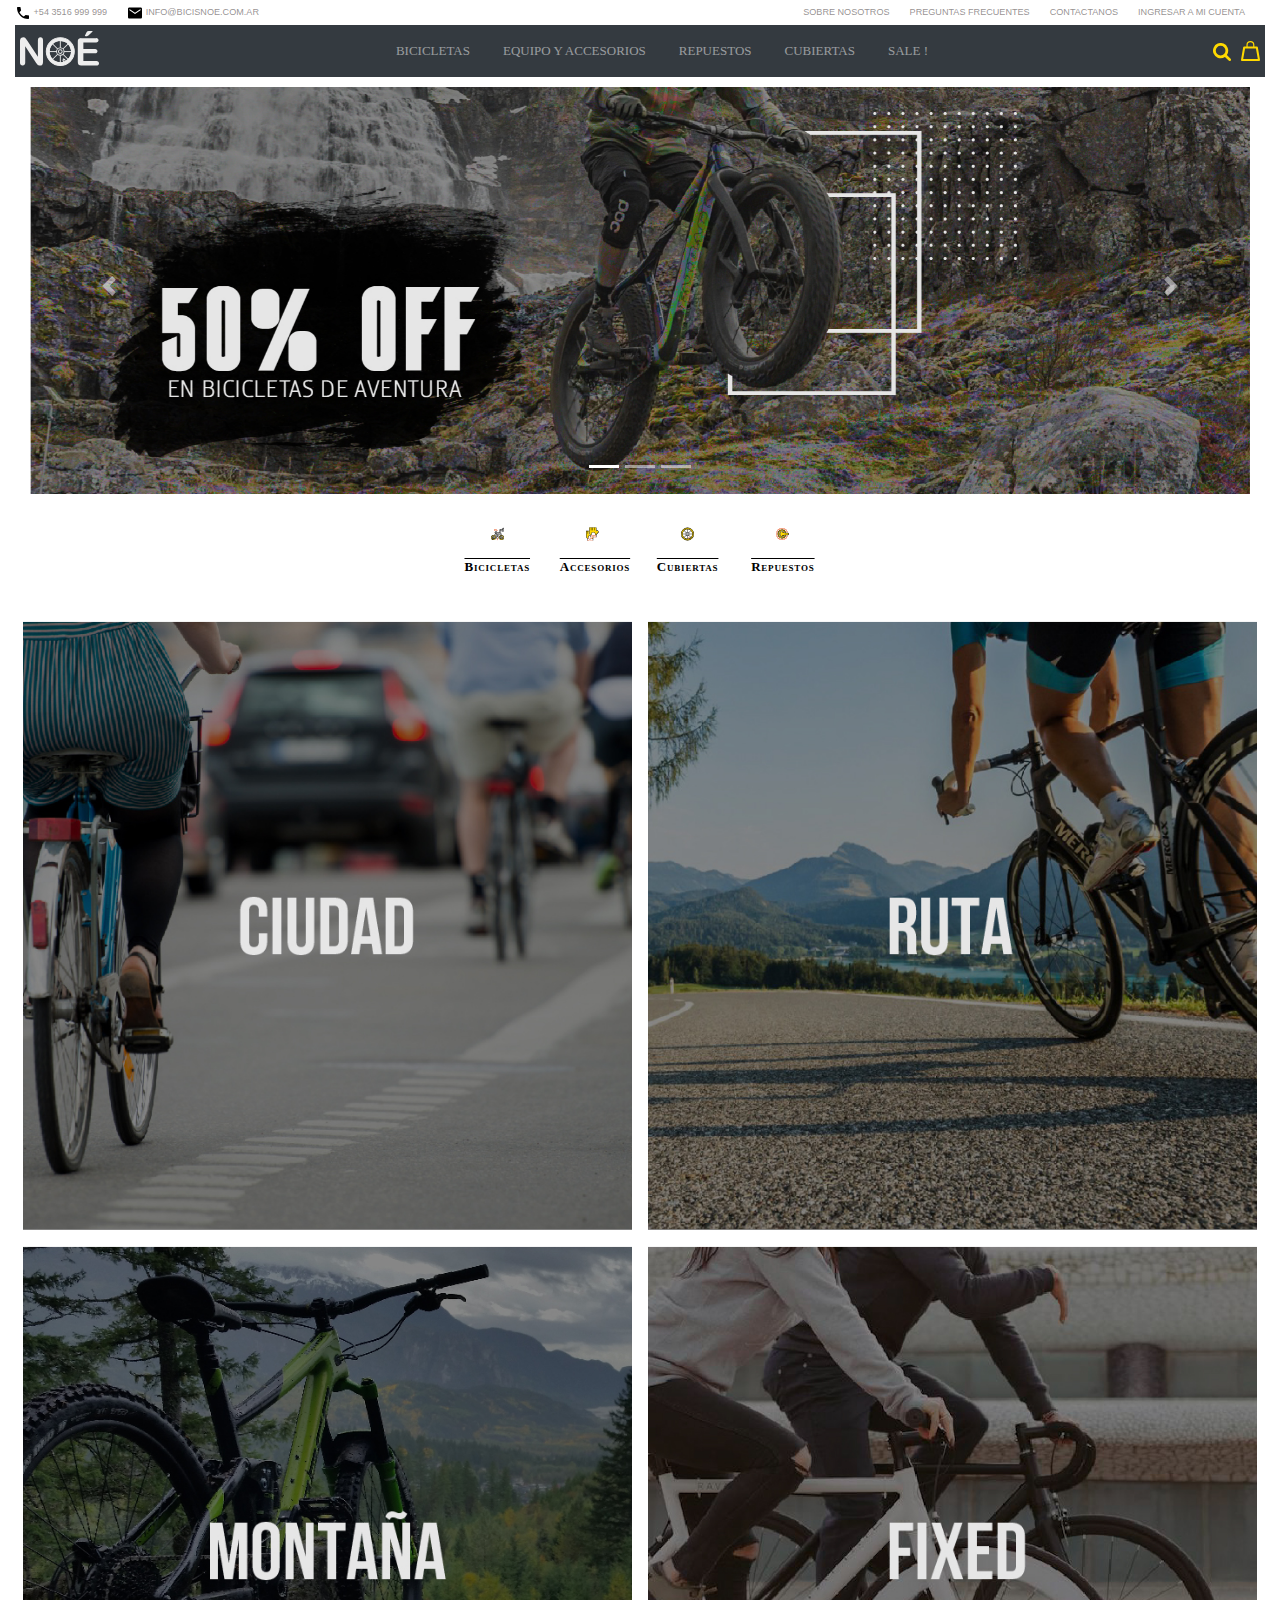
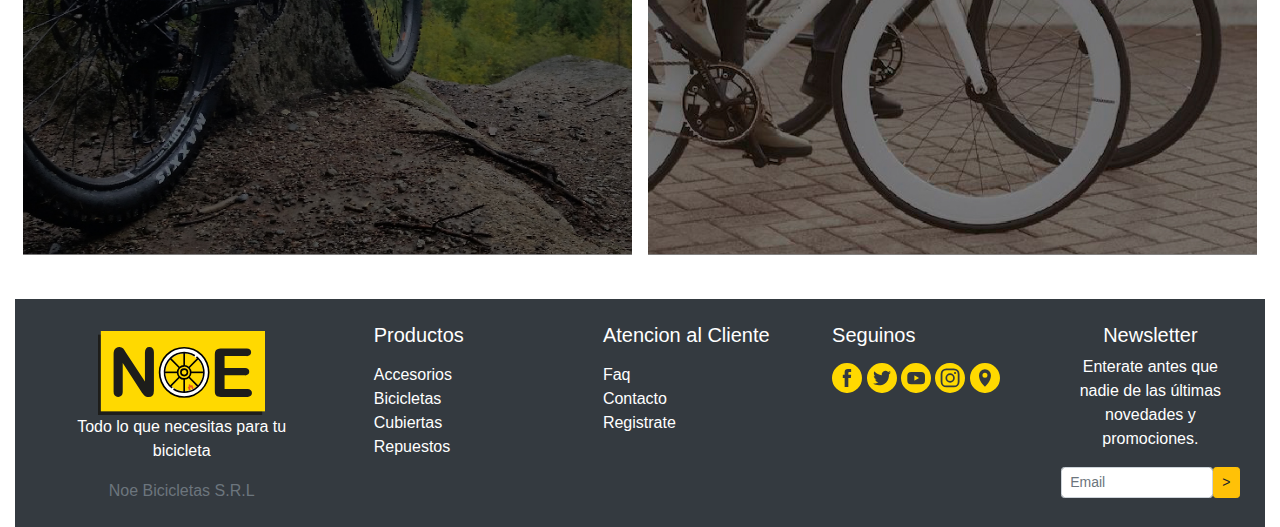
==== commit 2797a41c: "cambio letras home y rutas" ====
--- a/index.html
+++ b/index.html
@@ -1,280 +1,273 @@
-<!DOCTYPE html>
-<html lang="en">
-<head>
-  <meta charset="UTF-8">
-  <meta name="viewport" content="width=device-width, initial-scale=1.0">
-  <meta http-equiv="X-UA-Compatible" content="ie=edge">
-  <!-- Bootstrap CSS -->
-  <link rel="stylesheet" href="https://stackpath.bootstrapcdn.com/bootstrap/4.3.1/css/bootstrap.min.css" integrity="sha384-ggOyR0iXCbMQv3Xipma34MD+dH/1fQ784/j6cY/iJTQUOhcWr7x9JvoRxT2MZw1T" crossorigin="anonymous">
-  <link rel="stylesheet" href="css\stylehome.css">
-  <title>HOME </title>
-</head>
-<body>
-  <div class="container col-md-12">
-    <header>
-      <div class="header-nav-top">
-        <div class="nav-contacto float-left">
-          <ul class="nav">
-            <li class="nav-item">
-              <a class="nav-link active" href="tel:543516999999" target="_blank"> <img src="img/ICONOS/telefono.svg" alt="" height="16"> +54 3516 999 999</a>
-            </li>
-            <li class="nav-item">
-              <a class="nav-link" href="mailto:info@bicisnoe.com.ar" target="_blank"> <img src="img/ICONOS/mail.svg" alt="" height="16"> info@bicisnoe.com.ar</a>
-            </li>
-          </ul>
-        </div>
-        <div class="nav-nosotros float-right d-none d-md-block">
-          <ul class="nav">
-            <li class="nav-item">
-              <a class="nav-link active" href="contacto.html">sobre nosotros</a>
-            </li>
-            <li class="nav-item">
-              <a class="nav-link" href="faq.html">preguntas frecuentes</a>
-            </li>
-            <li class="nav-item">
-              <a class="nav-link" href="contacto.html">contactanos</a>
-            </li>
-            <li class="nav-item">
-              <a class="nav-link" href="login.html">Ingresar a mi cuenta</a>
-            </li>
-          </ul>
-        </div>
-      </div>
-      <nav class="navbar navbar-expand-md navbar-dark col-12">
-        <a class="navbar-brand" href="index.html"> <img src="img/LOGO/SVG/logo_blanco.svg" alt="logo" height="35"></a>
-        <button class="navbar-toggler" type="button" data-toggle="collapse" data-target="#navbarNav" aria-controls="navbarNav" aria-expanded="false" aria-label="Toggle navigation" style="text-align:center;">
-          <span class="navbar-toggler-icon"></span>
-        </button>
-        <div class="collapse navbar-collapse justify-content-center" id="navbarNav">
-          <ul class="navbar-nav ">
-            <li class="nav-item">
-              <a class="nav-link" href="tienda.html #">Bicicletas <span class="sr-only">(current)</span></a>
-            </li>
-            <li class="nav-item">
-              <a class="nav-link" href="tienda.html #">Equipo y Accesorios</a>
-            </li>
-            <li class="nav-item">
-              <a class="nav-link" href="tienda.html #">Repuestos</a>
-            </li>
-            <li class="nav-item">
-              <a class="nav-link" href="tienda.html #">Cubiertas</a>
-            </li>
-            <li class="nav-item">
-              <a class="nav-link" href="tienda.html #">Sale !</a>
-            </li>
-          </ul>
-        </div>
-        <div class="nav-item d-block d-md-none">
-          <a class="nav-link" href="login.html">Ingresar</a>
-        </div>
-        <div class="navbar d-flex justify-content-end" id="navbar-iconos">
-          <a class="search" href="#"><img src="img/iconos/search.png" alt=""></a>
-          <a class="bag" href="#"><img src="img/iconos/utilidad amarillos/bolsa.svg" alt=""></a>
-        </div>
-      </nav>
-      <div class="nav-menu-nosostros d-block d-md-none">
-        <div class="row w-100" style="margin: 0%; padding: 0%;">
-          <div class="nav-menu col-6">
-            <a class="nav-link" href="faq.html">preguntas frecuentes</a>
-          </div>
-          <div class="nav-menu col-3">
-            <a class="nav-link" href="contacto.html">contactanos</a>
-          </div>
-          <div class="nav-menu col-3">
-            <a class="nav-link" href="registro.html">Registrate</a>
-          </div>
-        </div>
-      </div>
-    </header>
-    <main>
-      <div id="carouselExampleCaptions" class="carousel slide" data-ride="carousel">
-        <ol class="carousel-indicators">
-          <li data-target="#carouselExampleCaptions" data-slide-to="0" class="active"></li>
-          <li data-target="#carouselExampleCaptions" data-slide-to="1"></li>
-          <li data-target="#carouselExampleCaptions" data-slide-to="2"></li>
-        </ol>
-        <div class="carousel-inner">
-          <div class="carousel-item active">
-            <img src="img/carousel/PROMO 1-100.jpg" class="d-block w-100 col-12" alt="imagen-repuestosS">
-            <div class="carousel-caption">
-
-            </div>
-          </div>
-          <div class="carousel-item">
-            <img src="img/carousel/PROMO 2-100.jpg" class="d-block w-100 col-12" alt="imagen-accesorios" >
-            <div class="carousel-caption">
-
-            </div>
-          </div>
-          <div class="carousel-item">
-            <img src="img/carousel/PROMO 3-100.jpg" class="d-block w-100 col-12" alt="bicicletas" >
-            <div class="carousel-caption">
-
-            </div>
-          </div>
-        </div>
-        <a class="carousel-control-prev" href="#carouselExampleCaptions" role="button" data-slide="prev">
-          <span class="carousel-control-prev-icon" aria-hidden="true"></span>
-          <span class="sr-only">Previous</span>
-        </a>
-        <a class="carousel-control-next" href="#carouselExampleCaptions" role="button" data-slide="next">
-          <span class="carousel-control-next-icon" aria-hidden="true"></span>
-          <span class="sr-only">Next</span>
-        </a>
-      </div>
-    </main>
-    <section class="section-productos container-fluid d-flex">
-      <div class="productos d-flex justify-content-center align-items-end w-100">
-        <div class="row">
-          <div class="col-6 col-md-3 text-center" id="bicicletas">
-            <img src="img/ICONOS/SVG/SVG/Recurso 5.svg" alt="Bicicletas" width="20%" height="50">
-            <h3>Bicicletas</h3>
-          </div>
-          <div class="col-6 col-md-3 text-center" id="accesorios">
-            <img src="img/ICONOS/SVG/SVG/Recurso 6.svg" alt="Accesorios" width="20%" height="50">
-            <h3>Accesorios</h3>
-          </div>
-          <div class="col-6 col-md-3 text-center" id="cubiertas">
-            <img src="img/ICONOS/SVG/SVG/Recurso 9.svg" alt="Cubiertas" width="20%" height="50">
-            <h3>Cubiertas</h3>
-          </div>
-          <div class="col-6 col-md-3 text-center" id="repuestos">
-            <img src="img/ICONOS/SVG/SVG/Recurso 10.svg" alt="Repuestos" width="20%" height="50">
-            <h3>Repuestos</h3>
-          </div>
-        </div>
-      </div>
-    </section>
-    <section class="nuestras-bicis container-fluid d-flex">
-      <div class="productos d-flex justify-content-center align-items-end w-100">
-        <div class="row">
-          <div class="col-md-6 p-2">
-            <img src="img/ICONOS/SVG/slider1.jpg" alt="" height="280" width="100%">
-            <div class="estilos-bici d-flex p-2 bd-highlight"> Montaña </div>
-          </div>
-          <div class="col-md-6 p-2">
-            <img src="img/ICONOS/SVG/slider2.jpg" alt="" height="280" width="100%">
-            <div class="estilos-bici d-flex p-2 bd-highlight">Ruta</div>
-          </div>
-          <div class="col-md-6 p-2">
-            <img src="img/ICONOS/SVG/slider1.jpg" alt="" height="280" width="100%">
-            <div class="estilos-bici d-flex p-2 bd-highlight"> Ciudad</div>
-          </div>
-          <div class="col-md-6 p-2">
-            <img src="img/ICONOS/SVG/slider2.jpg" alt="" height="280" width="100%">
-            <div class="estilos-bici d-flex p-2 bd-highlight">Niños</div>
-          </div>
-        </div>
-      </div>
-    </section>
-    <span class="border-top"></span>
-    <footer>
-      <div class="row">
-        <div class="productos col-md-4">
-          <h4>Productos</h4>
-          <div>
-            <div id="headingOne">
-              <h2 class="mb-0">
-                <button class="btn btn-link" type="button" data-toggle="collapse" data-target="#collapseOne" aria-expanded="false" aria-controls="collapseOne">
-                  Bicicletas
-                </button>
-              </h2>
-            </div>
-            <div id="collapseOne" class="collapse hide" aria-labelledby="headingOne" data-parent="#headingOne">
-              <div class="body">
-                <ul>
-                  <li>Aventura</li>
-                  <li>Ciudad</li>
-                  <li>Velocidad</li>
-                  <li>Carretera</li>
-                </ul>
-              </div>
-            </div>
-          </div>
-          <div>
-            <div id="headingTwo">
-              <h2 class="mb-0">
-                <button class="btn btn-link collapsed" type="button" data-toggle="collapse" data-target="#collapseTwo" aria-expanded="false" aria-controls="collapseTwo">
-                  Equipo y Accesorios
-                </button>
-              </h2>
-            </div>
-            <div id="collapseTwo" class="collapse" aria-labelledby="headingTwo" data-parent="#headingTwo">
-              <div class="body">
-                <ul>
-                  <li>Cascos</li>
-                  <li>Camisetas y Jerseys</li>
-                  <li>Protecciones</li>
-                </ul>
-              </div>
-            </div>
-          </div>
-          <div>
-            <div id="headingThree">
-              <h2 class="mb-0">
-                <button class="btn btn-link collapsed" type="button" data-toggle="collapse" data-target="#collapseThree" aria-expanded="false" aria-controls="collapseThree">
-                  Repuestos
-                </button>
-              </h2>
-            </div>
-            <div id="collapseThree" class="collapse" aria-labelledby="headingThree" data-parent="#headingThree">
-              <div class="body">
-                <ul>
-                  <li>Cascos</li>
-                  <li>Camisetas y Jerseys</li>
-                  <li>Protecciones</li>
-                </ul>
-              </div>
-            </div>
-          </div>
-          <div>
-            <div id="headingFour">
-              <h2 class="mb-0">
-                <button class="btn btn-link collapsed" type="button" data-toggle="collapse" data-target="#collapseFour" aria-expanded="false" aria-controls="collapseFour">
-                  Cubiertas
-                </button>
-              </h2>
-            </div>
-            <div id="collapseFour" class="collapse" aria-labelledby="headingFour" data-parent="#headingFour">
-              <div class="body">
-                <ul>
-                  <li>Cascos</li>
-                  <li>Camisetas y Jerseys</li>
-                  <li>Protecciones</li>
-                </ul>
-              </div>
-            </div>
-          </div>
-        </div>
-        <div class="atencion-clientes col-md-4">
-          <h4>Atención al cliente</h4>
-          <ul>
-            <li>
-              <a href="faq.html">FAQ</a>
-            </li>
-            <li>
-              <a href="#contacto">Contacto</a>
-            </li>
-            <li>
-              <a href="registro.html">Regístrate</a>
-            </li>
-          </ul>
-        </div>
-        <div class="redes col-md-4">
-          <h4> Síguenos</h4>
-          <a href="https://fb.com"><img src="img/ICONOS/facebook-brands.svg" alt="linkfacebook" height="20"></a>
-          <a href="https://instagram.com"><img src="img/ICONOS/instagram-brands.svg" alt="linkinstagram" height="20"></a>
-        </div>
-      </div>
-    </footer>
-  </div>
-
-
-
-  <!-- Optional JavaScript -->
-  <!-- jQuery first, then Popper.js, then Bootstrap JS -->
-  <script src="https://code.jquery.com/jquery-3.3.1.slim.min.js" integrity="sha384-q8i/X+965DzO0rT7abK41JStQIAqVgRVzpbzo5smXKp4YfRvH+8abtTE1Pi6jizo" crossorigin="anonymous"></script>
-  <script src="https://cdnjs.cloudflare.com/ajax/libs/popper.js/1.14.7/umd/popper.min.js" integrity="sha384-UO2eT0CpHqdSJQ6hJty5KVphtPhzWj9WO1clHTMGa3JDZwrnQq4sF86dIHNDz0W1" crossorigin="anonymous"></script>
-  <script src="https://stackpath.bootstrapcdn.com/bootstrap/4.3.1/js/bootstrap.min.js" integrity="sha384-JjSmVgyd0p3pXB1rRibZUAYoIIy6OrQ6VrjIEaFf/nJGzIxFDsf4x0xIM+B07jRM" crossorigin="anonymous"></script>
-</body>
-</html>
+<!DOCTYPE html>
+<html lang="en">
+<head>
+  <meta charset="UTF-8">
+  <meta name="viewport" content="width=device-width, initial-scale=1.0">
+  <meta http-equiv="X-UA-Compatible" content="ie=edge">
+  <!-- Bootstrap CSS -->
+  <link rel="stylesheet" href="https://stackpath.bootstrapcdn.com/bootstrap/4.3.1/css/bootstrap.min.css" integrity="sha384-ggOyR0iXCbMQv3Xipma34MD+dH/1fQ784/j6cY/iJTQUOhcWr7x9JvoRxT2MZw1T" crossorigin="anonymous">
+  <link rel="stylesheet" href="css\fonts.css">
+  <link rel="stylesheet" href="css\stylehome.css">
+  <title>HOME </title>
+</head>
+<body>
+  <div class="container col-md-12">
+    <header>
+      <div class="header-nav-top">
+        <div class="nav-contacto float-left">
+          <ul class="nav">
+            <li class="nav-item">
+              <a class="nav-link active" href="tel:543516999999" target="_blank"> <img src="img/ICONOS/telefono.svg" alt="" height="16"> +54 3516 999 999</a>
+            </li>
+            <li class="nav-item">
+              <a class="nav-link" href="mailto:info@bicisnoe.com.ar" target="_blank"> <img src="img/ICONOS/mail.svg" alt="" height="16"> info@bicisnoe.com.ar</a>
+            </li>
+          </ul>
+        </div>
+        <div class="nav-nosotros float-right d-none d-md-block"> <!--oculto en mobile-->
+          <ul class="nav">
+            <li class="nav-item">
+              <a class="nav-link active" href="contacto.html">sobre nosotros</a>
+            </li>
+            <li class="nav-item">
+              <a class="nav-link" href="faq.html">preguntas frecuentes</a>
+            </li>
+            <li class="nav-item">
+              <a class="nav-link" href="contacto.html">contactanos</a>
+            </li>
+            <li class="nav-item">
+              <a class="nav-link" href="login.html">Ingresar a mi cuenta</a>
+            </li>
+          </ul>
+        </div>
+      </div>
+      <nav class="navbar navbar-expand-md navbar-dark bg-dark col-12">
+        <a class="navbar-brand" href="index.html"> <img src="img/LOGO/SVG/logo_blanco.svg" alt="logo" height="35"></a>
+        <button class="navbar-toggler" type="button" data-toggle="collapse" data-target="#navbarNav" aria-controls="navbarNav" aria-expanded="false" aria-label="Toggle navigation" style="text-align:center;">
+          <span class="navbar-toggler-icon"></span>
+        </button>
+        <div class="collapse navbar-collapse justify-content-center" id="navbarNav">
+          <ul class="navbar-nav ">
+            <li class="nav-item">
+              <a class="nav-link" href="tienda.html">Bicicletas <span class="sr-only">(current)</span></a>
+            </li>
+            <li class="nav-item">
+              <a class="nav-link" href="tienda.html">Equipo y Accesorios</a>
+            </li>
+            <li class="nav-item">
+              <a class="nav-link" href="tienda.html">Repuestos</a>
+            </li>
+            <li class="nav-item">
+              <a class="nav-link" href="tienda.html">Cubiertas</a>
+            </li>
+            <li class="nav-item">
+              <a class="nav-link" href="tienda.html">Sale !</a>
+            </li>
+          </ul>
+        </div>
+        <div class="nav-item d-block d-md-none"> <!--visible en mobile-->
+          <a class="nav-link" href="login.html">Ingresar</a>
+        </div>
+        <div class="navbar d-flex justify-content-end" id="navbar-iconos">
+          <a class="search" href="tienda.html"><img src="img/ICONOS/UTILIDAD AMARILLOS/busqueda.svg" alt="" height="18"></a>
+          <a class="bag" href="usuario.html"><img src="img/ICONOS/UTILIDAD AMARILLOS/bolsa.svg" alt="" height="20"></a>
+        </div>
+      </nav>
+      <div class="nav-menu-nosostros d-block d-md-none"> <!--visible en mobile-->
+        <div class="row w-100" style="margin: 0%; padding: 0%;">
+          <div class="nav-menu col-6">
+            <a class="nav-link" href="faq.html">preguntas frecuentes</a>
+          </div>
+          <div class="nav-menu col-3">
+            <a class="nav-link" href="contacto.html">contactanos</a>
+          </div>
+          <div class="nav-menu col-3">
+            <a class="nav-link" href="registro.html">Registrate</a>
+          </div>
+        </div>
+      </div>
+    </header>
+    <main>
+      <div id="carouselExampleCaptions" class="carousel slide" data-ride="carousel">
+        <ol class="carousel-indicators">
+          <li data-target="#carouselExampleCaptions" data-slide-to="0" class="active"></li>
+          <li data-target="#carouselExampleCaptions" data-slide-to="1"></li>
+          <li data-target="#carouselExampleCaptions" data-slide-to="2"></li>
+        </ol>
+        <div class="carousel-inner">
+          <div class="carousel-item active">
+            <img src="img/carousel/PROMO 1-100.jpg" class="d-block w-100 col-12" alt="imagen-repuestosS">
+            <div class="carousel-caption">
+              
+            </div>
+          </div>
+          <div class="carousel-item">
+            <img src="img/carousel/PROMO 2-100.jpg" class="d-block w-100 col-12" alt="imagen-accesorios" >
+            <div class="carousel-caption">
+              
+            </div>
+          </div>
+          <div class="carousel-item">
+            <img src="img/carousel/PROMO 3-100.jpg" class="d-block w-100 col-12" alt="bicicletas" >
+            <div class="carousel-caption">
+              
+            </div>
+          </div>
+        </div>
+        <a class="carousel-control-prev" href="#carouselExampleCaptions" role="button" data-slide="prev">
+          <span class="carousel-control-prev-icon" aria-hidden="true"></span>
+          <span class="sr-only">Previous</span>
+        </a>
+        <a class="carousel-control-next" href="#carouselExampleCaptions" role="button" data-slide="next">
+          <span class="carousel-control-next-icon" aria-hidden="true"></span>
+          <span class="sr-only">Next</span>
+        </a>
+      </div>
+    </main>
+    <section class="section-productos container-fluid d-flex">
+      <div class="productos d-flex justify-content-center align-items-end w-100">
+        <div class="row">
+          <div class="col-6 col-md-3 text-center" id="bicicletas">
+           <a href="tienda.html"><img src="img/ICONOS/SVG/SVG/Recurso 5.svg" alt="Bicicletas" width="20%" height="50">
+            <h3>Bicicletas</h3>
+           </a>
+          </div>
+          <div class="col-6 col-md-3 text-center" id="accesorios">
+            <a href="tienda.html"><img src="img/ICONOS/SVG/SVG/Recurso 6.svg" alt="Accesorios" width="20%" height="50">
+            <h3>Accesorios</h3>
+            </a>
+          </div>
+          <div class="col-6 col-md-3 text-center" id="cubiertas">
+            <a href="tienda.html"><img src="img/ICONOS/SVG/SVG/Recurso 9.svg" alt="Cubiertas" width="20%" height="50">
+            <h3>Cubiertas</h3>
+            </a>
+          </div>
+          <div class="col-6 col-md-3 text-center" id="repuestos">
+            <a href="tienda.html"><img src="img/ICONOS/SVG/SVG/Recurso 10.svg" alt="Repuestos" width="20%" height="50">
+            <h3>Repuestos</h3>
+            </a>
+          </div>
+        </div>
+      </div>
+    </section>
+    <section class="nuestras-bicis container-fluid d-flex">
+      <div class="productos d-flex justify-content-center align-items-end w-100">
+        <div class="row">
+          <div class="col-md-6 p-2">
+            <a href="tienda.html"><img src="img/HEADERS DE SECCION/CIUDAD-100.jpg" alt="" width="100%"></a>
+          </div>
+          <div class="col-md-6 p-2">
+            <a href="tienda.html"><img src="img/HEADERS DE SECCION/RUTA-100.jpg" alt="" width="100%"></a>
+          </div>
+          <div class="col-md-6 p-2">
+            <a href="tienda.html"><img src="img/HEADERS DE SECCION/MONTAÑA-100.jpg" alt="" width="100%"></a> 
+          </div>
+          <div class="col-md-6 p-2">
+            <a href="tienda.html"><img src="img/HEADERS DE SECCION/FIXED-100.jpg" alt="" width="100%"></a>
+          </div>
+        </div>
+      </div>
+    </section>
+    <span class="border-top"></span>
+    <footer class="container-fluid bg-dark mt-3 pt-4">
+      <div class="row justify-content-around align-items-start">
+        <div class="col-7 col-lg-3 order-last order-lg-first">
+          <div class="row justify-content-center mt-2 mt-md-0 p-2 text-center">
+            <div class="col-8">
+              <a href="index.html">
+                <img src="img/LOGO/SVG/Recurso 11.svg" alt="Logo">
+              </a>
+            </div>
+            <div class="col-12">
+              <p class="text-white">Todo lo que necesitas para tu bicicleta</p>
+              <p class="text-muted">Noe Bicicletas S.R.L</p>
+            </div>
+          </div>
+        </div> <!-- Logo -->
+        <div class="col-5 col-md-3 col-lg-2 text-left">
+          <h5 class="text-white mb-3">Productos</h5>
+          <ul class="p-0">
+            <li>
+              <a href="#">Accesorios</a>
+            </li>
+            <li>
+              <a href="#">Bicicletas</a>
+            </li>
+            <li>
+              <a href="#">Cubiertas</a>
+            </li>
+            <li>
+              <a href="#">Repuestos</a>
+            </li>
+          </ul>
+        </div> <!-- Productos -->
+        <div class="col-5 col-md-3 col-lg-2 text-left">
+          <h5 class="text-white mb-3">Atencion al Cliente</h5>
+          <ul class="p-0">
+            <li>
+              <a href="#">Faq</a>
+            </li>
+            <li>
+              <a href="#">Contacto</a>
+            </li>
+            <li>
+              <a href="#">Registrate</a>
+            </li>
+          </ul>
+        </div> <!-- Atencion Al Cliente -->
+        <div class="col-5 col-md-3 col-lg-2 text-left">
+          <h5 class="text-white mb-3">Seguinos</h5>
+          <ul class="ul-redes p-0">
+            <li>
+              <a href="#">
+                <img src="img\ICONOS\facebook.svg" width="30" alt="">
+              </a>
+            </li>
+            <li>
+              <a href="#">
+                <img src="img\ICONOS\twitter.svg" width="30" alt="">
+              </a>
+            </li>
+            <li>
+              <a href="#">
+                <img src="img\ICONOS\youtube.svg" width="30" alt="">
+              </a>
+            </li>
+            <li>
+              <a href="#">
+                <img src="img\ICONOS\instagram.svg" width="30" alt="">
+              </a>
+            </li>
+            <li>
+              <a href="#">
+                <img src="img/ICONOS/ubicacion.svg" width="30" alt="">
+              </a>
+            </li>
+          </ul>
+        </div> <!-- redes -->
+        <div class="col-5 col-md-3 col-lg-2 text-white">
+          <div class="row justify-content-center text-left text-md-center">
+            <div class="col-12">
+              <h5>Newsletter</h5>
+              <p>Enterate antes que nadie de las últimas novedades y promociones.</p>
+            </div>
+            <form class="col-12 d-flex" action="">
+              <input type="email" class="form-control form-control-sm" placeholder="Email">
+              <button class="btn btn-warning btn-sm m-0">></button>
+            </form>
+          </div>
+        </div> <!-- Newsletter -->
+      </div>
+    </footer>
+    
+  </div>
+  
+  
+  
+  <!-- Optional JavaScript -->
+  <!-- jQuery first, then Popper.js, then Bootstrap JS -->
+  <script src="https://code.jquery.com/jquery-3.3.1.slim.min.js" integrity="sha384-q8i/X+965DzO0rT7abK41JStQIAqVgRVzpbzo5smXKp4YfRvH+8abtTE1Pi6jizo" crossorigin="anonymous"></script>
+  <script src="https://cdnjs.cloudflare.com/ajax/libs/popper.js/1.14.7/umd/popper.min.js" integrity="sha384-UO2eT0CpHqdSJQ6hJty5KVphtPhzWj9WO1clHTMGa3JDZwrnQq4sF86dIHNDz0W1" crossorigin="anonymous"></script>
+  <script src="https://stackpath.bootstrapcdn.com/bootstrap/4.3.1/js/bootstrap.min.js" integrity="sha384-JjSmVgyd0p3pXB1rRibZUAYoIIy6OrQ6VrjIEaFf/nJGzIxFDsf4x0xIM+B07jRM" crossorigin="anonymous"></script>
+</body>
+</html>
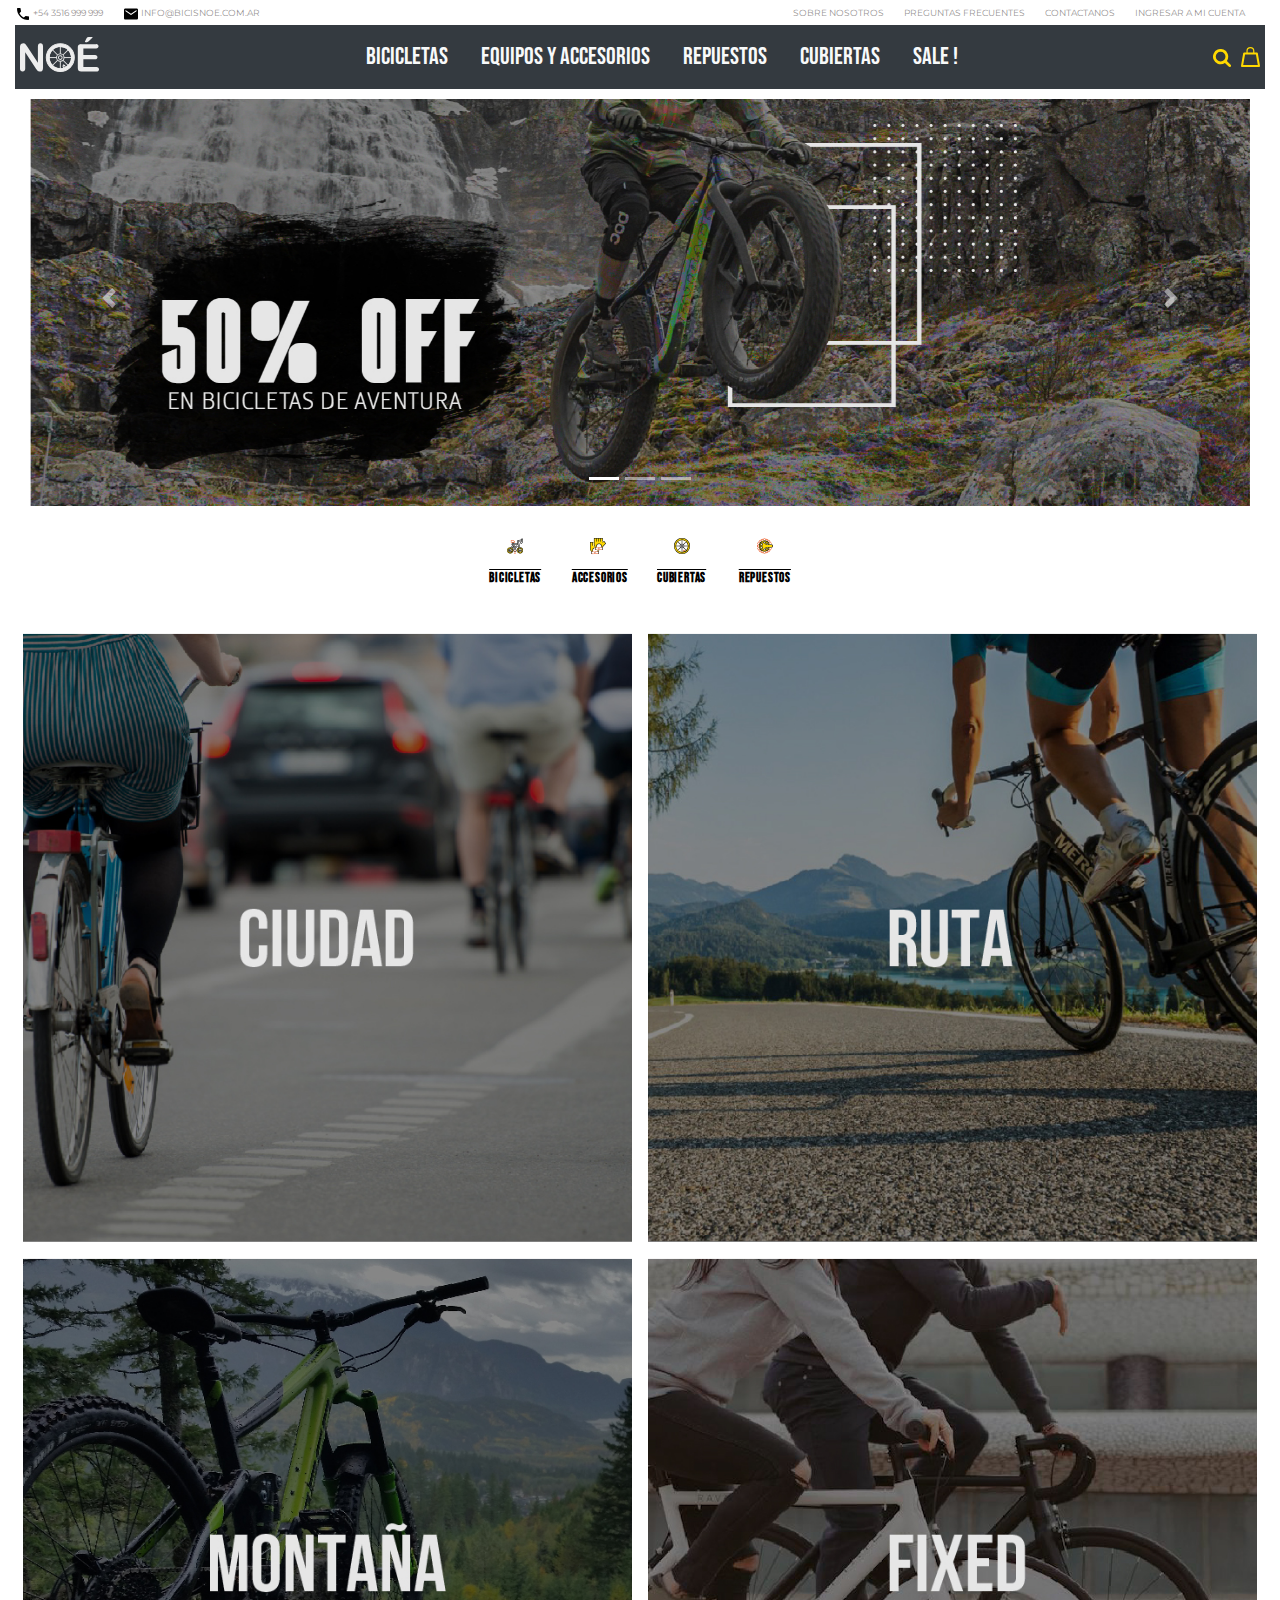
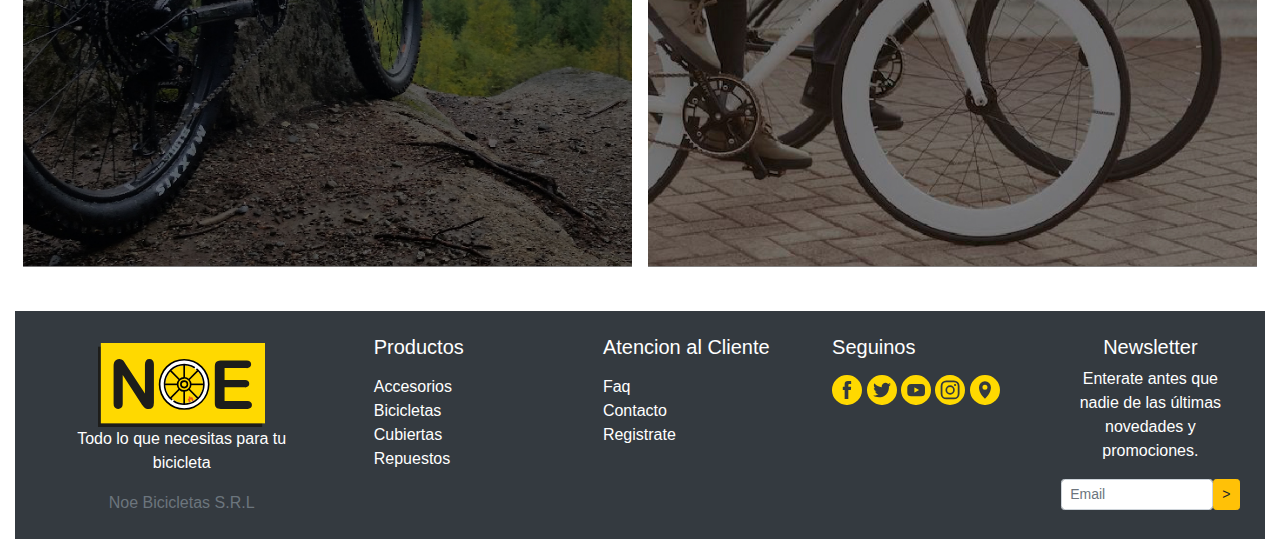
==== commit 0f6871e1: "cambios item y home" ====
--- a/index.html
+++ b/index.html
@@ -6,6 +6,8 @@
   <meta http-equiv="X-UA-Compatible" content="ie=edge">
   <!-- Bootstrap CSS -->
   <link rel="stylesheet" href="https://stackpath.bootstrapcdn.com/bootstrap/4.3.1/css/bootstrap.min.css" integrity="sha384-ggOyR0iXCbMQv3Xipma34MD+dH/1fQ784/j6cY/iJTQUOhcWr7x9JvoRxT2MZw1T" crossorigin="anonymous">
+  <link href="https://fonts.googleapis.com/css?family=Bebas+Neue|Bitter|Montserrat&display=swap" rel="stylesheet">
+  <link href="https://fonts.googleapis.com/css?family=Montserrat:400,500,700&display=swap" rel="stylesheet">
   <link rel="stylesheet" href="css\fonts.css">
   <link rel="stylesheet" href="css\stylehome.css">
   <title>HOME </title>
@@ -49,19 +51,19 @@
         <div class="collapse navbar-collapse justify-content-center" id="navbarNav">
           <ul class="navbar-nav ">
             <li class="nav-item">
-              <a class="nav-link" href="tienda.html">Bicicletas <span class="sr-only">(current)</span></a>
-            </li>
-            <li class="nav-item">
-              <a class="nav-link" href="tienda.html">Equipo y Accesorios</a>
-            </li>
-            <li class="nav-item">
-              <a class="nav-link" href="tienda.html">Repuestos</a>
-            </li>
-            <li class="nav-item">
-              <a class="nav-link" href="tienda.html">Cubiertas</a>
-            </li>
-            <li class="nav-item">
-              <a class="nav-link" href="tienda.html">Sale !</a>
+              <a class="nav-link titulos-header text-light" href="tienda.html">BICICLETAS <span class="sr-only">(current)</span></a>
+            </li>
+            <li class="nav-item">
+              <a class="nav-link titulos-header text-light" href="tienda.html">EQUIPOS Y ACCESORIOS</a>
+            </li>
+            <li class="nav-item">
+              <a class="nav-link titulos-header text-light" href="tienda.html">REPUESTOS</a>
+            </li>
+            <li class="nav-item">
+              <a class="nav-link titulos-header text-light" href="tienda.html">CUBIERTAS</a>
+            </li>
+            <li class="nav-item">
+              <a class="nav-link titulos-header text-light" href="tienda.html">SALE !</a>
             </li>
           </ul>
         </div>
@@ -98,19 +100,19 @@
           <div class="carousel-item active">
             <img src="img/carousel/PROMO 1-100.jpg" class="d-block w-100 col-12" alt="imagen-repuestosS">
             <div class="carousel-caption">
-              
+
             </div>
           </div>
           <div class="carousel-item">
             <img src="img/carousel/PROMO 2-100.jpg" class="d-block w-100 col-12" alt="imagen-accesorios" >
             <div class="carousel-caption">
-              
+
             </div>
           </div>
           <div class="carousel-item">
             <img src="img/carousel/PROMO 3-100.jpg" class="d-block w-100 col-12" alt="bicicletas" >
             <div class="carousel-caption">
-              
+
             </div>
           </div>
         </div>
@@ -124,29 +126,34 @@
         </a>
       </div>
     </main>
+
     <section class="section-productos container-fluid d-flex">
       <div class="productos d-flex justify-content-center align-items-end w-100">
         <div class="row">
           <div class="col-6 col-md-3 text-center" id="bicicletas">
-           <a href="tienda.html"><img src="img/ICONOS/SVG/SVG/Recurso 5.svg" alt="Bicicletas" width="20%" height="50">
-            <h3>Bicicletas</h3>
+           <a href="tienda.html"><img src="img/ICONOS/SVG/SVG/Recurso 5.svg" alt="Bicicletas" width="30%" height="50">
+            <h3>BICICLETAS</h3>
            </a>
           </div>
+
           <div class="col-6 col-md-3 text-center" id="accesorios">
-            <a href="tienda.html"><img src="img/ICONOS/SVG/SVG/Recurso 6.svg" alt="Accesorios" width="20%" height="50">
-            <h3>Accesorios</h3>
+            <a href="tienda.html"><img src="img/ICONOS/SVG/SVG/Recurso 6.svg" alt="Accesorios" width="30%" height="50">
+            <h3>ACCESORIOS</h3>
             </a>
           </div>
+
           <div class="col-6 col-md-3 text-center" id="cubiertas">
-            <a href="tienda.html"><img src="img/ICONOS/SVG/SVG/Recurso 9.svg" alt="Cubiertas" width="20%" height="50">
-            <h3>Cubiertas</h3>
+            <a href="tienda.html"><img src="img/ICONOS/SVG/SVG/Recurso 9.svg" alt="Cubiertas" width="30%" height="50">
+            <h3>CUBIERTAS</h3>
             </a>
           </div>
+
           <div class="col-6 col-md-3 text-center" id="repuestos">
-            <a href="tienda.html"><img src="img/ICONOS/SVG/SVG/Recurso 10.svg" alt="Repuestos" width="20%" height="50">
-            <h3>Repuestos</h3>
+            <a href="tienda.html"><img src="img/ICONOS/SVG/SVG/Recurso 10.svg" alt="Repuestos" width="30%" height="50">
+            <h3>REPUESTOS</h3>
             </a>
           </div>
+
         </div>
       </div>
     </section>
@@ -160,7 +167,7 @@
             <a href="tienda.html"><img src="img/HEADERS DE SECCION/RUTA-100.jpg" alt="" width="100%"></a>
           </div>
           <div class="col-md-6 p-2">
-            <a href="tienda.html"><img src="img/HEADERS DE SECCION/MONTAÑA-100.jpg" alt="" width="100%"></a> 
+            <a href="tienda.html"><img src="img/HEADERS DE SECCION/MONTAÑA-100.jpg" alt="" width="100%"></a>
           </div>
           <div class="col-md-6 p-2">
             <a href="tienda.html"><img src="img/HEADERS DE SECCION/FIXED-100.jpg" alt="" width="100%"></a>
@@ -259,11 +266,11 @@
         </div> <!-- Newsletter -->
       </div>
     </footer>
-    
+
   </div>
-  
-  
-  
+
+
+
   <!-- Optional JavaScript -->
   <!-- jQuery first, then Popper.js, then Bootstrap JS -->
   <script src="https://code.jquery.com/jquery-3.3.1.slim.min.js" integrity="sha384-q8i/X+965DzO0rT7abK41JStQIAqVgRVzpbzo5smXKp4YfRvH+8abtTE1Pi6jizo" crossorigin="anonymous"></script>
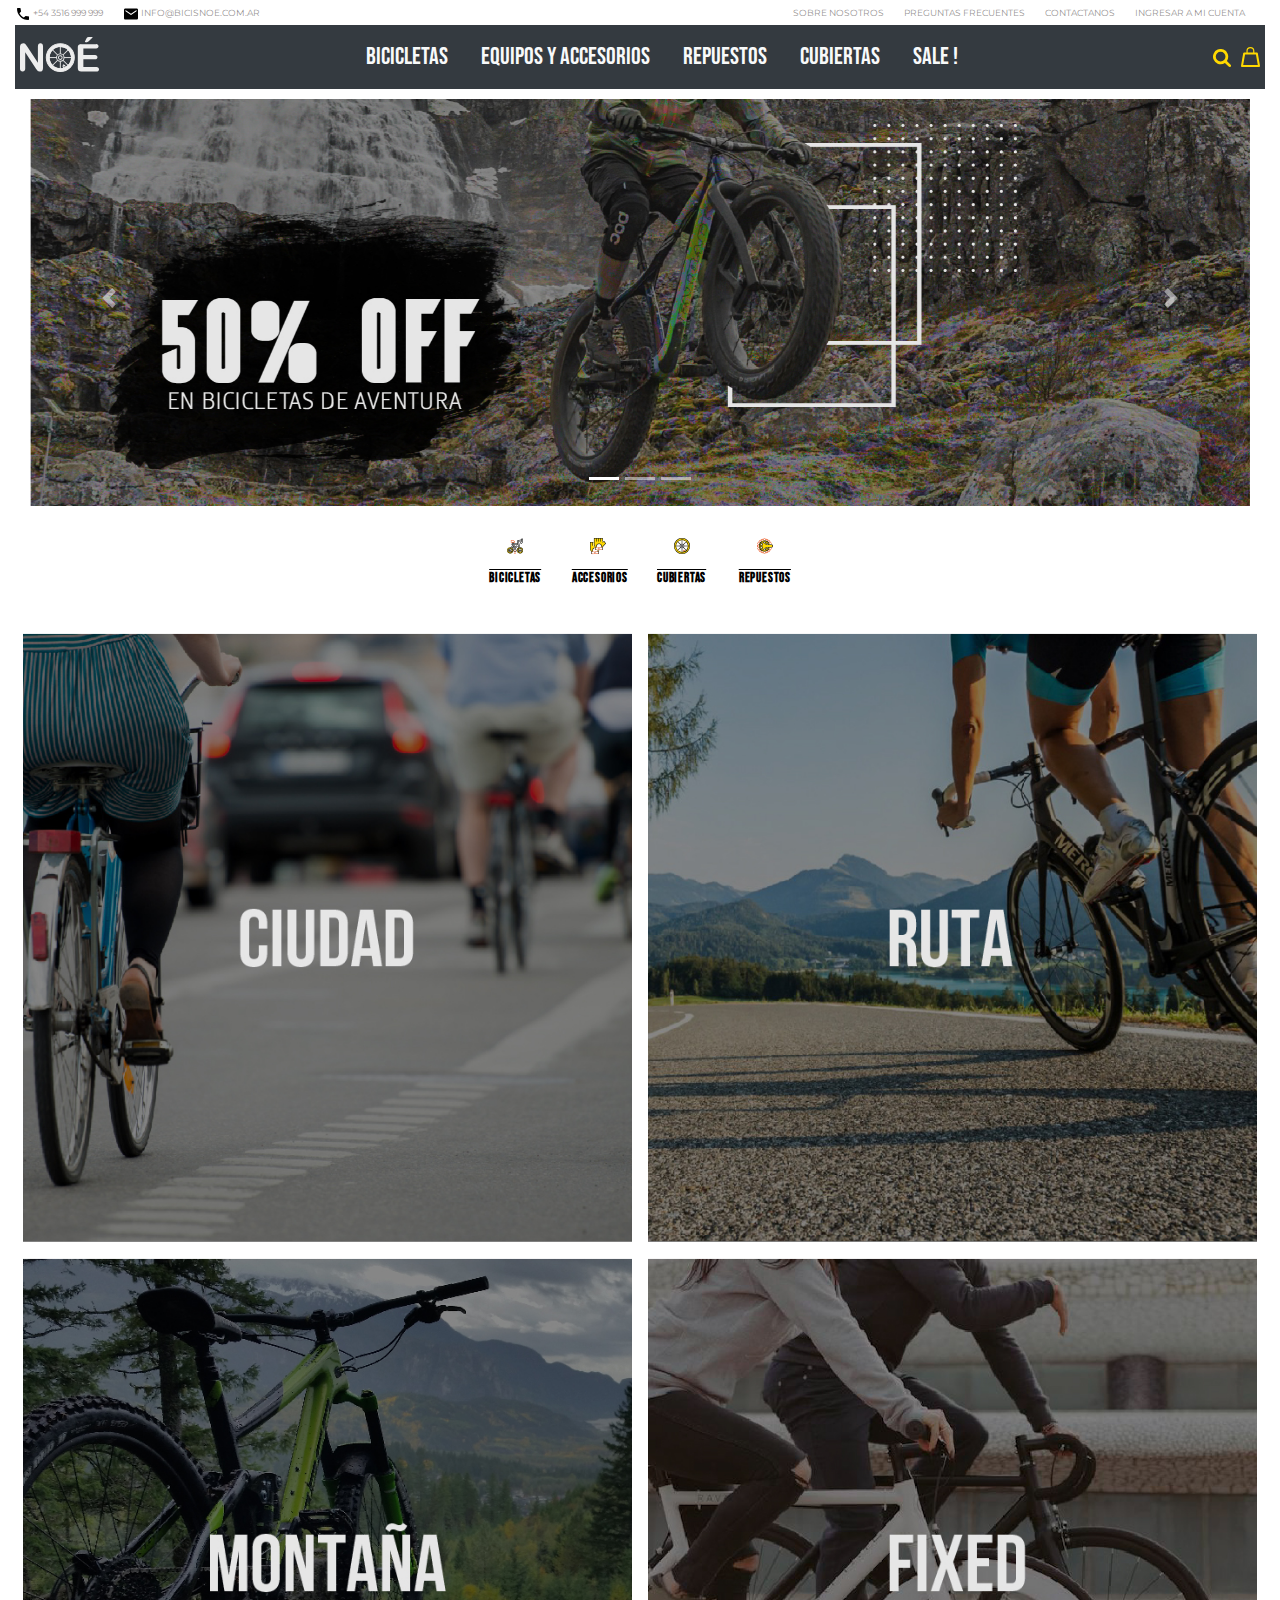
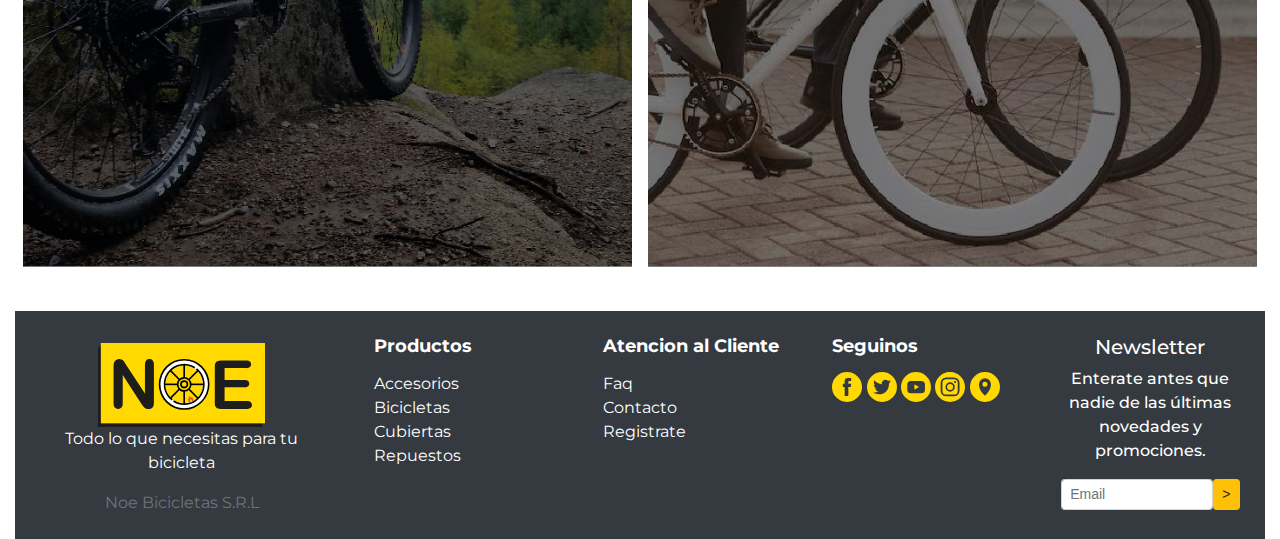
==== commit f3c77c38: "footer y cosas" ====
--- a/index.html
+++ b/index.html
@@ -176,6 +176,7 @@
       </div>
     </section>
     <span class="border-top"></span>
+
     <footer class="container-fluid bg-dark mt-3 pt-4">
       <div class="row justify-content-around align-items-start">
         <div class="col-7 col-lg-3 order-last order-lg-first">
@@ -186,14 +187,14 @@
               </a>
             </div>
             <div class="col-12">
-              <p class="text-white">Todo lo que necesitas para tu bicicleta</p>
-              <p class="text-muted">Noe Bicicletas S.R.L</p>
+              <p class="text-white subtitulos">Todo lo que necesitas para tu bicicleta</p>
+              <p class="text-muted subtitulos">Noe Bicicletas S.R.L</p>
             </div>
           </div>
         </div> <!-- Logo -->
         <div class="col-5 col-md-3 col-lg-2 text-left">
-          <h5 class="text-white mb-3">Productos</h5>
-          <ul class="p-0">
+          <h5 class="text-white mb-3 titulos-categorias-tienda">Productos</h5>
+          <ul class="p-0 subtitulos">
             <li>
               <a href="#">Accesorios</a>
             </li>
@@ -209,8 +210,8 @@
           </ul>
         </div> <!-- Productos -->
         <div class="col-5 col-md-3 col-lg-2 text-left">
-          <h5 class="text-white mb-3">Atencion al Cliente</h5>
-          <ul class="p-0">
+          <h5 class="text-white mb-3 titulos-categorias-tienda">Atencion al Cliente</h5>
+          <ul class="p-0 subtitulos">
             <li>
               <a href="#">Faq</a>
             </li>
@@ -223,7 +224,7 @@
           </ul>
         </div> <!-- Atencion Al Cliente -->
         <div class="col-5 col-md-3 col-lg-2 text-left">
-          <h5 class="text-white mb-3">Seguinos</h5>
+          <h5 class="text-white mb-3 titulos-categorias-tienda">Seguinos</h5>
           <ul class="ul-redes p-0">
             <li>
               <a href="#">
@@ -254,7 +255,7 @@
         </div> <!-- redes -->
         <div class="col-5 col-md-3 col-lg-2 text-white">
           <div class="row justify-content-center text-left text-md-center">
-            <div class="col-12">
+            <div class="col-12 categorias-tienda">
               <h5>Newsletter</h5>
               <p>Enterate antes que nadie de las últimas novedades y promociones.</p>
             </div>
@@ -267,14 +268,16 @@
       </div>
     </footer>
 
-  </div>
-
-
-
-  <!-- Optional JavaScript -->
-  <!-- jQuery first, then Popper.js, then Bootstrap JS -->
-  <script src="https://code.jquery.com/jquery-3.3.1.slim.min.js" integrity="sha384-q8i/X+965DzO0rT7abK41JStQIAqVgRVzpbzo5smXKp4YfRvH+8abtTE1Pi6jizo" crossorigin="anonymous"></script>
-  <script src="https://cdnjs.cloudflare.com/ajax/libs/popper.js/1.14.7/umd/popper.min.js" integrity="sha384-UO2eT0CpHqdSJQ6hJty5KVphtPhzWj9WO1clHTMGa3JDZwrnQq4sF86dIHNDz0W1" crossorigin="anonymous"></script>
-  <script src="https://stackpath.bootstrapcdn.com/bootstrap/4.3.1/js/bootstrap.min.js" integrity="sha384-JjSmVgyd0p3pXB1rRibZUAYoIIy6OrQ6VrjIEaFf/nJGzIxFDsf4x0xIM+B07jRM" crossorigin="anonymous"></script>
+
+    <!--Script Bootstrap-->
+    <script src="https://code.jquery.com/jquery-3.4.1.slim.min.js"
+      integrity="sha384-J6qa4849blE2+poT4WnyKhv5vZF5SrPo0iEjwBvKU7imGFAV0wwj1yYfoRSJoZ+n" crossorigin="anonymous">
+    </script>
+    <script src="https://cdn.jsdelivr.net/npm/popper.js@1.16.0/dist/umd/popper.min.js"
+      integrity="sha384-Q6E9RHvbIyZFJoft+2mJbHaEWldlvI9IOYy5n3zV9zzTtmI3UksdQRVvoxMfooAo" crossorigin="anonymous">
+    </script>
+    <script src="https://stackpath.bootstrapcdn.com/bootstrap/4.4.1/js/bootstrap.min.js"
+      integrity="sha384-wfSDF2E50Y2D1uUdj0O3uMBJnjuUD4Ih7YwaYd1iqfktj0Uod8GCExl3Og8ifwB6" crossorigin="anonymous">
+    </script>
 </body>
 </html>
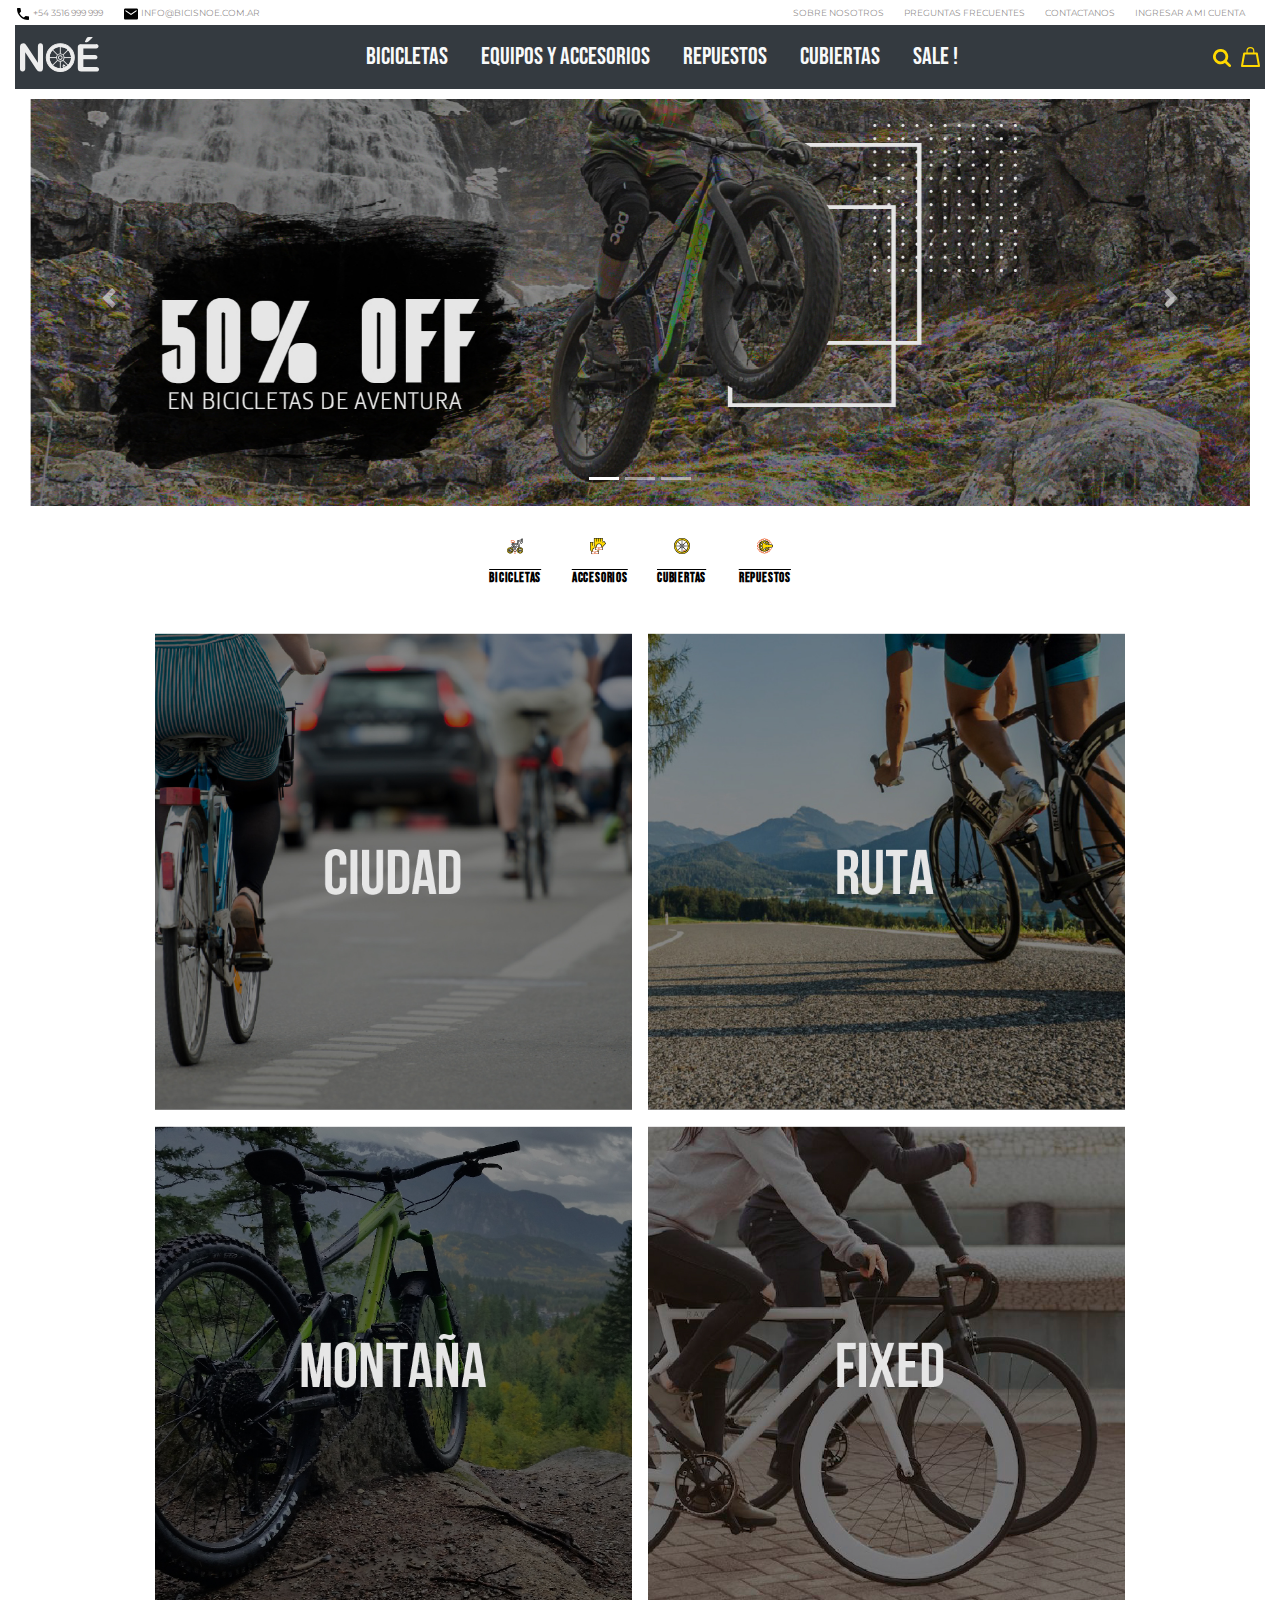
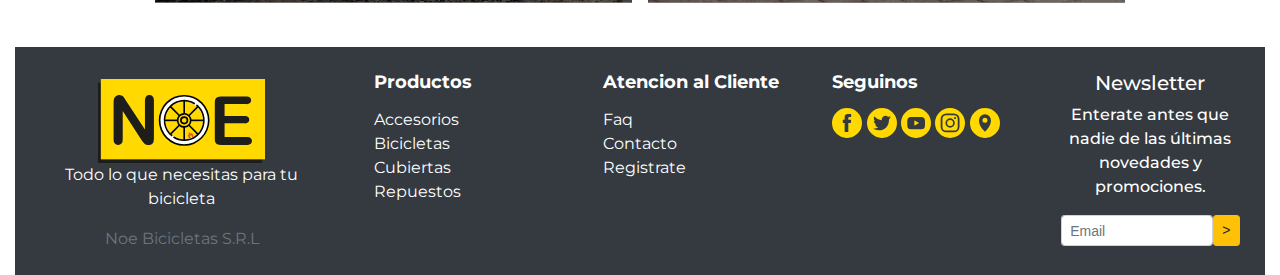
==== commit ceb2b152: "cambio de tamaños" ====
--- a/index.html
+++ b/index.html
@@ -159,7 +159,7 @@
     </section>
     <section class="nuestras-bicis container-fluid d-flex">
       <div class="productos d-flex justify-content-center align-items-end w-100">
-        <div class="row">
+        <div class="row col-lg-10">
           <div class="col-md-6 p-2">
             <a href="tienda.html"><img src="img/HEADERS DE SECCION/CIUDAD-100.jpg" alt="" width="100%"></a>
           </div>
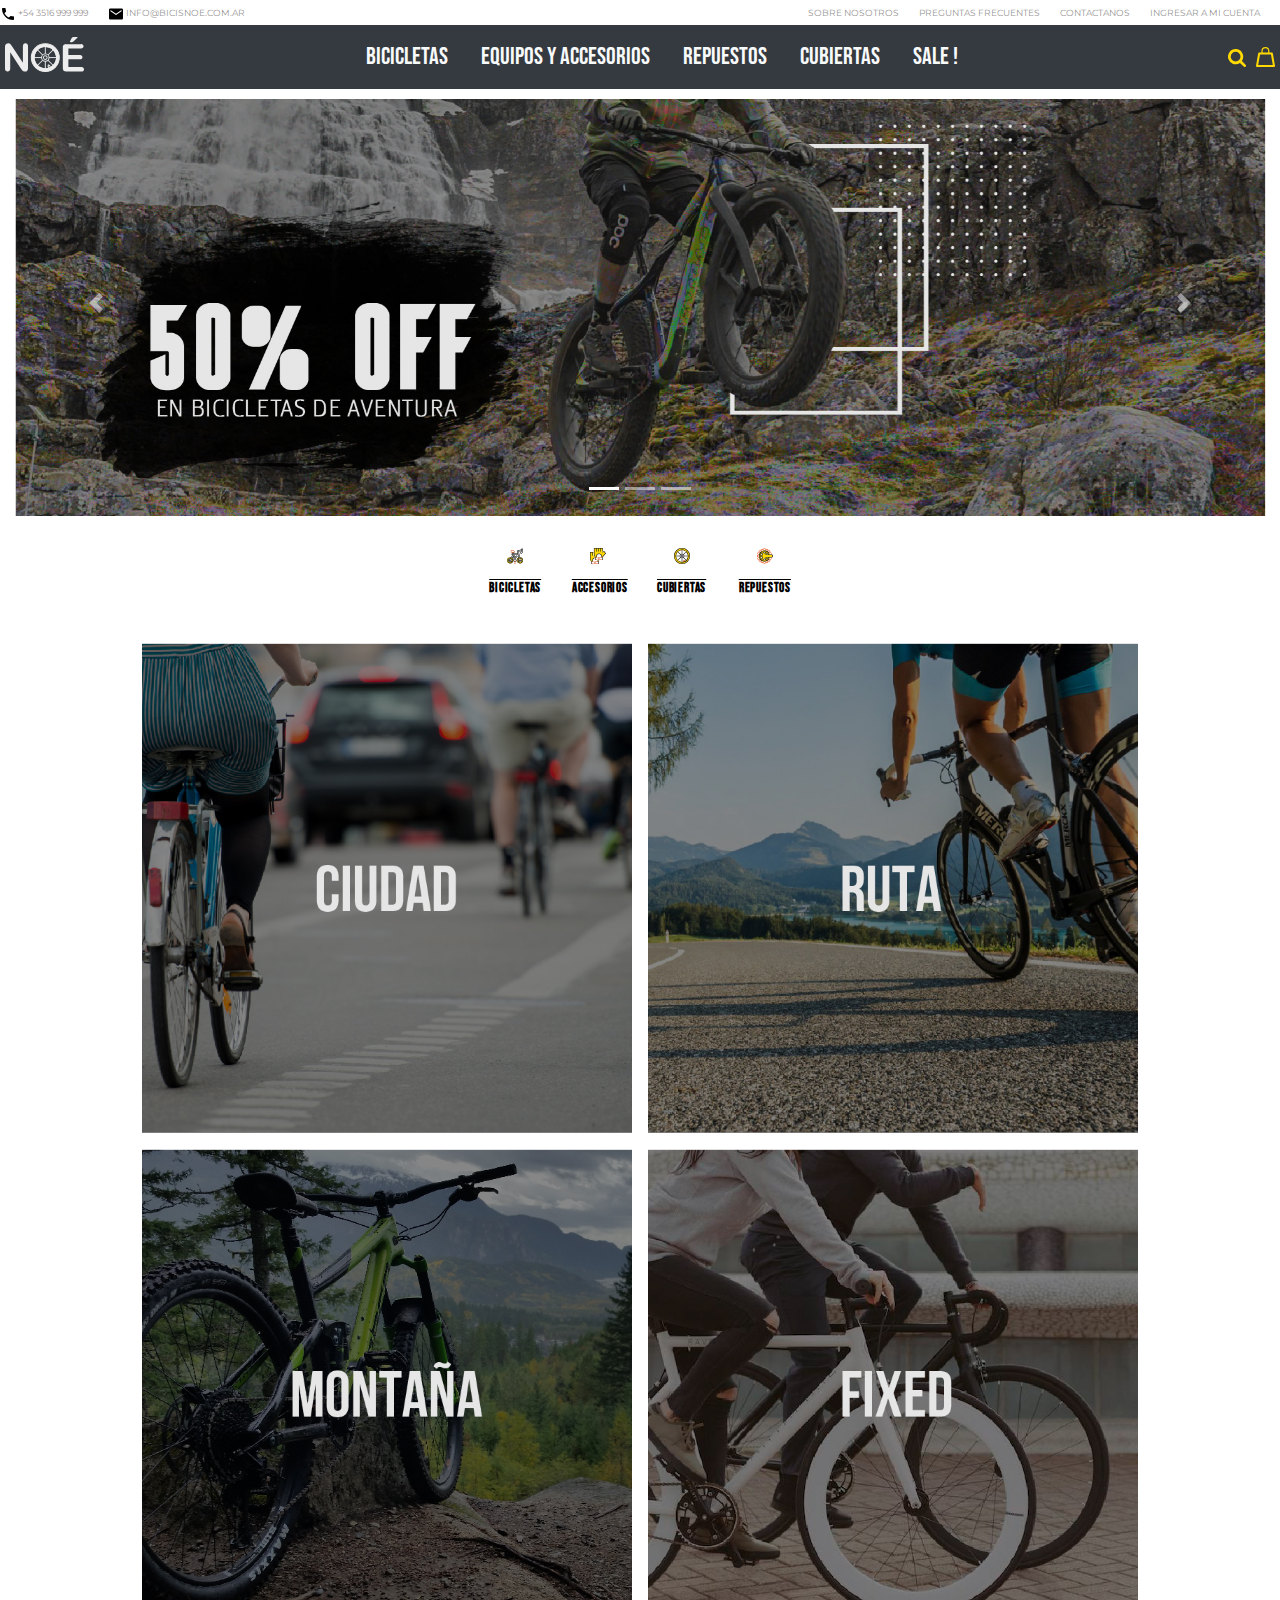
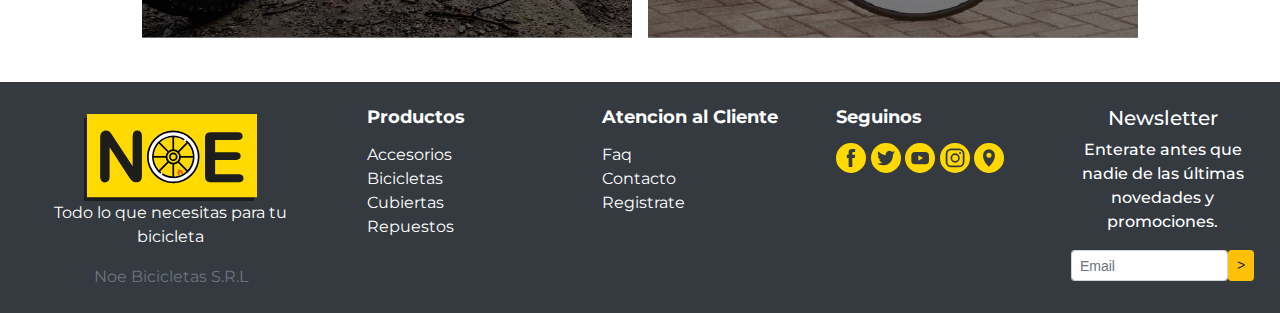
==== commit eb865d92: "index sin espacios" ====
--- a/index.html
+++ b/index.html
@@ -13,7 +13,7 @@
   <title>HOME </title>
 </head>
 <body>
-  <div class="container col-md-12">
+
     <header>
       <div class="header-nav-top">
         <div class="nav-contacto float-left">
@@ -89,6 +89,7 @@
         </div>
       </div>
     </header>
+
     <main>
       <div id="carouselExampleCaptions" class="carousel slide" data-ride="carousel">
         <ol class="carousel-indicators">
@@ -267,7 +268,6 @@
         </div> <!-- Newsletter -->
       </div>
     </footer>
-
 
     <!--Script Bootstrap-->
     <script src="https://code.jquery.com/jquery-3.4.1.slim.min.js"
